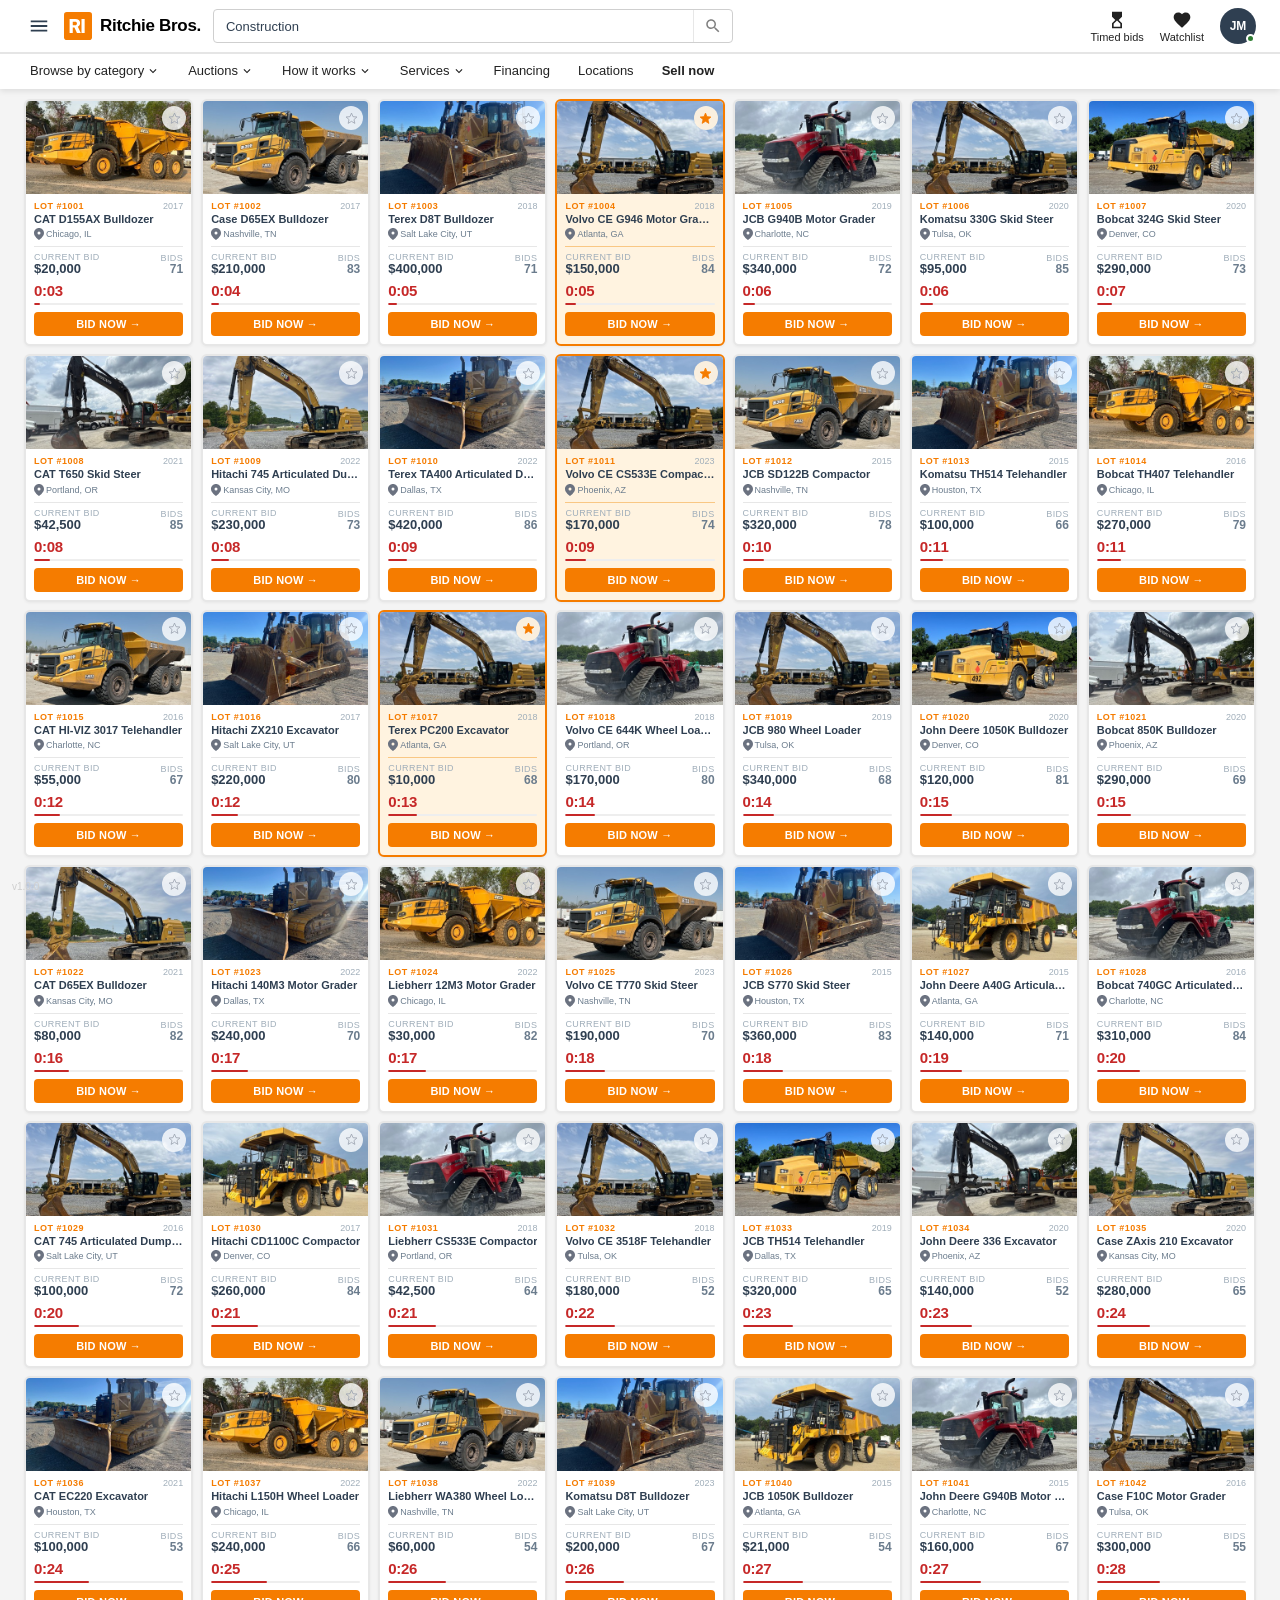
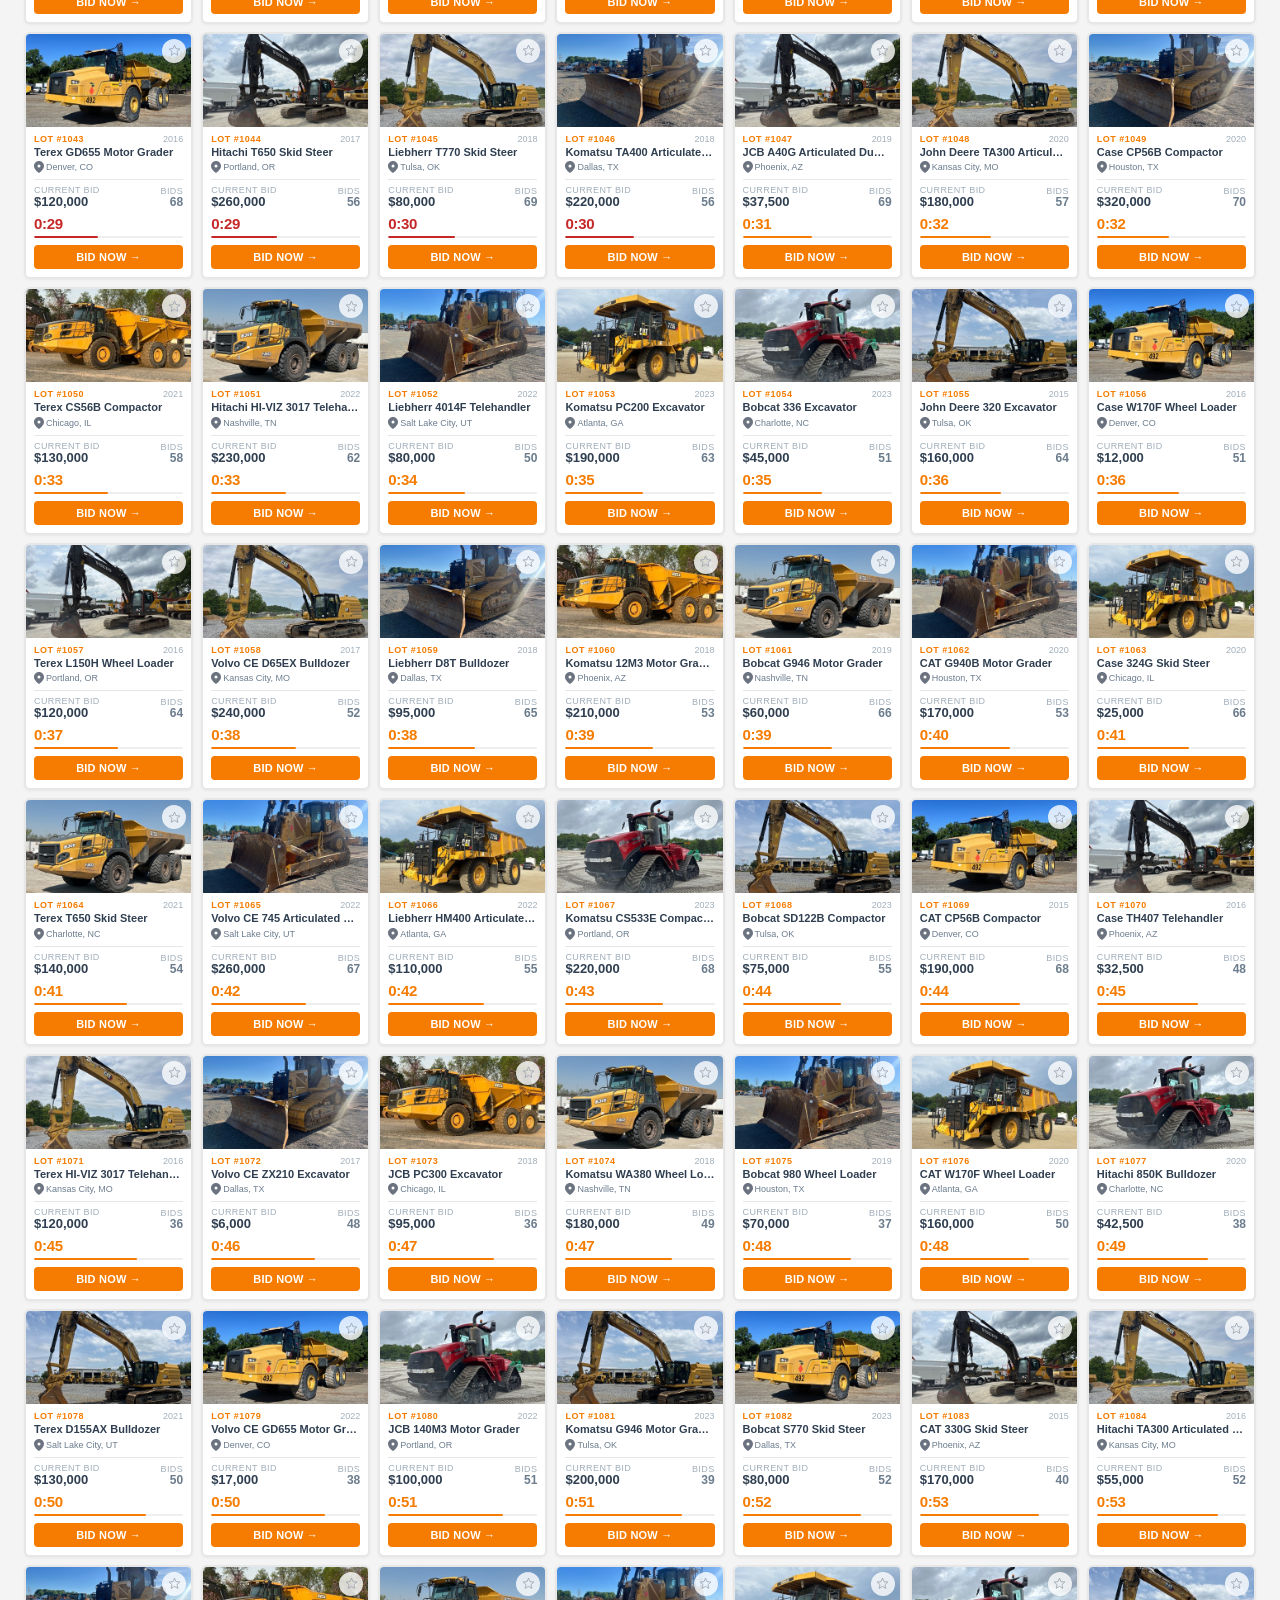
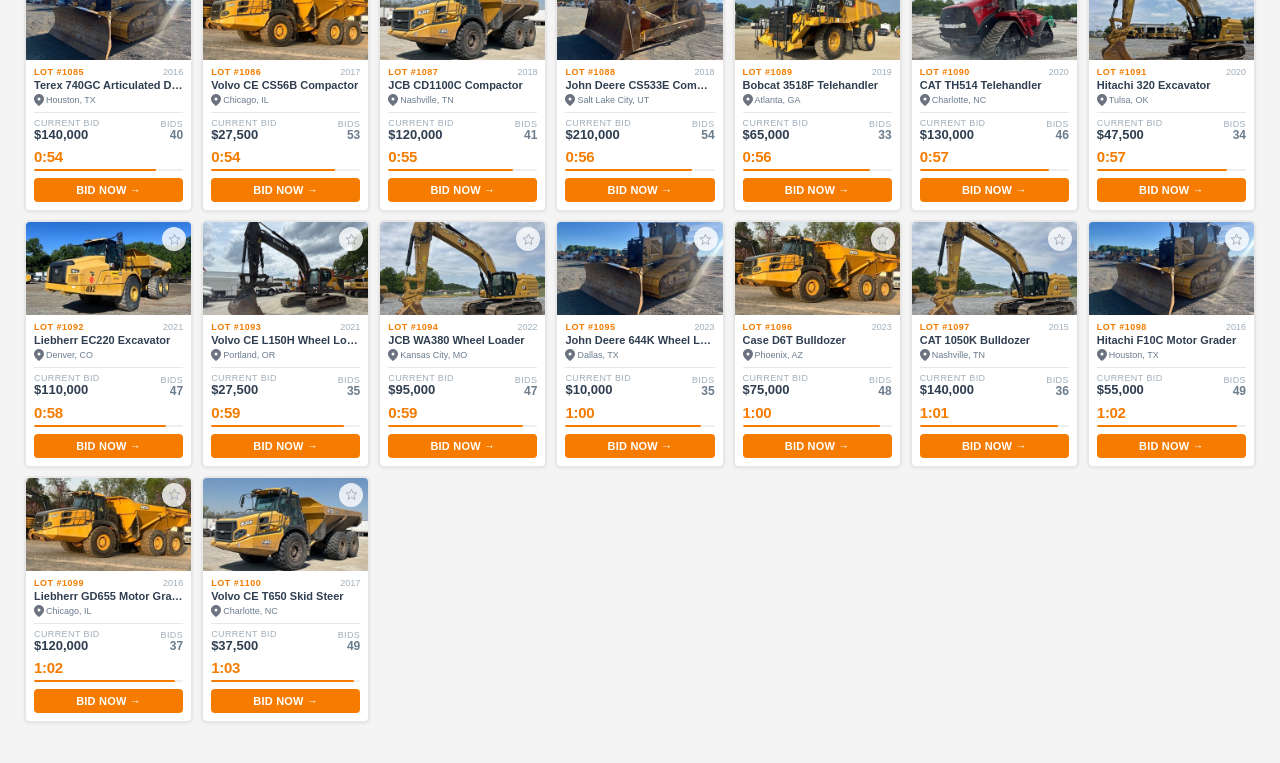
==== index.html @ 3aa40c51 "fix: only toast auto-extend for watched/bid-on items, silence background extensions Co-Authored-By: " ====
<!DOCTYPE html>
<html lang="en">
<head>
<meta charset="UTF-8">
<meta name="viewport" content="width=device-width, initial-scale=1.0">
<title>Heavy Equipment Auction — LIVE</title>
<meta name="build-version" content="1.0.0">
<style>
  *, *::before, *::after { box-sizing: border-box; margin: 0; padding: 0; }

  :root {
    --bg: #F4F4F4;
    --card: #FFFFFF;
    --card-border: #E7E7E7;
    --divider: #CFCFCF;
    --orange: #F57C00;
    --amber: #E08000;
    --red: #C62828;
    --indigo: #5E35B1;
    --green: #2E7D32;
    --navy: #2F3F51;
    --text: #2F3F51;
    --muted: #6B7C8D;
    --dim: #A0AEBA;
  }

  body {
    background: var(--bg);
    color: var(--text);
    font-family: -apple-system, BlinkMacSystemFont, 'Segoe UI', sans-serif;
    min-height: 100vh;
  }

  /* ── HEADER (RB-style) ── */
  .header {
    background: #FFFFFF;
    position: sticky;
    top: 0;
    z-index: 100;
    box-shadow: 0 2px 6px rgba(0,0,0,0.1);
  }

  /* toolbar row */
  .header-toolbar {
    display: flex;
    align-items: center;
    gap: 12px;
    padding: 8px 16px;
    border-bottom: 1px solid rgba(0,0,0,0.10);
  }
  .header-left {
    display: flex;
    align-items: center;
    gap: 10px;
    flex-shrink: 0;
  }
  .header-icon-btn {
    background: none;
    border: none;
    cursor: pointer;
    color: #2F3F51;
    padding: 4px;
    display: flex;
    align-items: center;
    border-radius: 4px;
  }
  .header-icon-btn:hover { background: #F4F4F4; }
  .header-logo {
    display: flex;
    align-items: center;
    gap: 8px;
    text-decoration: none;
  }
  .header-logo-text {
    font-size: 17px;
    font-weight: 900;
    color: #000;
    letter-spacing: -0.3px;
    white-space: nowrap;
  }

  /* search */
  .header-search {
    flex: 1;
    max-width: 520px;
  }
  .header-search-wrap {
    display: flex;
    align-items: center;
    border: 1px solid #CFCFCF;
    border-radius: 4px;
    overflow: hidden;
    background: #fff;
  }
  .header-search-wrap:focus-within { border-color: var(--orange); box-shadow: 0 0 0 2px rgba(245,124,0,0.15); }
  .header-search-input {
    flex: 1;
    border: none;
    outline: none;
    padding: 8px 12px;
    font-size: 13px;
    color: var(--navy);
    background: transparent;
  }
  .header-search-btn {
    background: none;
    border: none;
    border-left: 1px solid #E7E7E7;
    padding: 7px 10px;
    cursor: pointer;
    display: flex;
    align-items: center;
  }
  .header-search-btn:hover { background: #F4F4F4; }

  /* right nav */
  .header-right {
    display: flex;
    align-items: center;
    gap: 16px;
    flex-shrink: 0;
    margin-left: auto;
  }
  .header-nav-link {
    display: flex;
    flex-direction: column;
    align-items: center;
    gap: 1px;
    text-decoration: none;
    color: rgba(0,0,0,0.87);
    font-size: 11px;
    font-weight: 500;
    white-space: nowrap;
  }
  .header-nav-link:hover { color: var(--orange); }
  .header-nav-link svg { color: inherit; }
  .header-avatar {
    position: relative;
    width: 36px;
    height: 36px;
    border-radius: 50%;
    background: var(--navy);
    color: #fff;
    font-size: 12px;
    font-weight: 700;
    border: none;
    cursor: pointer;
    display: flex;
    align-items: center;
    justify-content: center;
  }
  .avatar-dot {
    position: absolute;
    bottom: 1px;
    right: 1px;
    width: 9px;
    height: 9px;
    background: var(--green);
    border-radius: 50%;
    border: 2px solid #fff;
  }

  /* bottom nav row */
  .header-nav {
    border-top: 1px solid rgba(0,0,0,0.10);
  }
  .header-nav-inner {
    display: flex;
    align-items: center;
    padding: 0 16px;
    gap: 0;
  }
  .header-nav-item {
    display: flex;
    align-items: center;
    gap: 2px;
    padding: 9px 14px;
    font-size: 13px;
    font-weight: 500;
    color: rgba(0,0,0,0.87);
    background: none;
    border: none;
    text-decoration: none;
    cursor: pointer;
    white-space: nowrap;
    border-bottom: 2px solid transparent;
  }
  .header-nav-item:hover { color: var(--orange); border-bottom-color: var(--orange); }
  .header-nav-sell {
    font-weight: 900;
    font-size: 13px;
  }

  /* ── LIVE BADGE (used in header if needed) ── */
  .live-badge {
    background: var(--red);
    color: #fff;
    font-size: 10px;
    font-weight: 700;
    letter-spacing: 1.5px;
    padding: 3px 7px;
    border-radius: 3px;
    animation: livePulse 2s ease-in-out infinite;
    flex-shrink: 0;
  }
  @keyframes livePulse {
    0%, 100% { opacity: 1; }
    50% { opacity: 0.55; }
  }


  /* ── GRID ── */
  .grid {
    display: grid;
    grid-template-columns: repeat(8, 1fr);
    gap: 8px;
  }
  @media (max-width: 1399px) { .grid { grid-template-columns: repeat(7, 1fr); } }
  @media (max-width: 1099px) { .grid { grid-template-columns: repeat(5, 1fr); } }
  @media (max-width: 799px)  { .grid { grid-template-columns: repeat(4, 1fr); } }
  @media (max-width: 599px)  { .grid { grid-template-columns: repeat(2, 1fr); } }
  @media (max-width: 399px)  { .grid { grid-template-columns: 1fr; } }

  /* ── TILE ── */
  .tile {
    background: var(--card);
    border: 2px solid var(--card-border);
    border-radius: 6px;
    overflow: hidden;
    display: flex;
    flex-direction: column;
    transition: border-color 0.3s, box-shadow 0.3s, opacity 0.6s, transform 0.6s;
    position: relative;
    box-shadow: 0 1px 3px rgba(0,0,0,0.05);
  }


  /* watchlisted tile — orange tint bg + stronger border */
  .tile.watchlisted {
    background: #FFF3E0;
    border-color: var(--orange);
    border-width: 2px;
  }

  /* extend flash — single keyframe animation, no class swapping needed */
  @keyframes extendFlash {
    0%   { filter: grayscale(1) brightness(0.15); }
    45%  { filter: grayscale(1) brightness(0.15); }
    100% { filter: grayscale(0) brightness(1); }
  }
  .tile.extending {
    animation: extendFlash 3.5s ease-out forwards;
  }

  /* sold fade */
  .tile.selling {
    opacity: 0;
    transform: scale(0.95);
    pointer-events: none;
  }

  /* ── TILE IMAGE ── */
  .tile-img {
    width: 100%;
    aspect-ratio: 16/9;
    object-fit: cover;
    background: #E8E8E8;
    display: block;
  }
  .tile-img-wrap {
    position: relative;
    flex-shrink: 0;
  }
  .tile-img-fallback {
    width: 100%;
    aspect-ratio: 16/9;
    display: flex;
    align-items: center;
    justify-content: center;
    font-size: 10px;
    font-weight: 600;
    color: var(--dim);
    background: #EEEEEE;
    letter-spacing: 0.5px;
    text-transform: uppercase;
  }

  /* bid status banner */
  .bid-status-banner {
    position: absolute;
    bottom: 0;
    left: 0;
    right: 0;
    padding: 3px 8px;
    font-size: 10px;
    font-weight: 800;
    letter-spacing: 1.2px;
    text-align: center;
    text-transform: uppercase;
    display: none;
  }
  .bid-status-banner.winning {
    display: block;
    background: rgba(27, 94, 32, 0.88);
    color: #fff;
  }
  .bid-status-banner.outbid {
    display: block;
    background: rgba(183, 28, 28, 0.88);
    color: #fff;
  }

  /* extended badge */
  .extended-badge {
    position: absolute;
    top: 7px;
    left: 7px;
    background: var(--indigo);
    color: #fff;
    font-size: 10px;
    font-weight: 700;
    letter-spacing: 0.6px;
    padding: 3px 7px;
    border-radius: 3px;
    display: none;
    align-items: center;
    gap: 4px;
    z-index: 2;
  }
  .extended-badge.visible { display: flex; }

  /* sold overlay */
  .sold-overlay {
    position: absolute;
    inset: 0;
    background: rgba(47,63,81,0.88);
    display: none;
    flex-direction: column;
    align-items: center;
    justify-content: center;
    z-index: 10;
    border-radius: 6px;
  }
  .sold-overlay.visible { display: flex; }
  .sold-text {
    font-size: 34px;
    font-weight: 900;
    color: #4CAF50;
    letter-spacing: 4px;
    line-height: 1;
  }
  .sold-price {
    font-size: 20px;
    font-weight: 700;
    color: #fff;
    margin-top: 5px;
  }

  /* ── TILE BODY ── */
  .tile-body {
    padding: 7px 8px 0;
    flex: 1;
  }
  .tile-meta {
    display: flex;
    justify-content: space-between;
    align-items: flex-start;
    margin-bottom: 1px;
  }
  .tile-lot {
    font-size: 9px;
    font-weight: 700;
    color: var(--orange);
    letter-spacing: 0.5px;
    text-transform: uppercase;
  }
  .tile-year {
    font-size: 9px;
    color: var(--dim);
  }
  .tile-name {
    font-size: 11px;
    font-weight: 700;
    color: var(--navy);
    line-height: 1.3;
    margin-bottom: 2px;
    white-space: nowrap;
    overflow: hidden;
    text-overflow: ellipsis;
  }
  .tile-location {
    font-size: 9px;
    color: var(--muted);
    display: flex;
    align-items: center;
    gap: 2px;
    margin-bottom: 6px;
  }
  .tile-bid-row {
    display: flex;
    justify-content: space-between;
    align-items: flex-end;
    border-top: 1px solid var(--card-border);
    padding-top: 5px;
    margin-bottom: 6px;
  }
  .tile.watchlisted .tile-bid-row { border-top-color: #F9C784; }
  .bid-current-label { font-size: 9px; color: var(--dim); text-transform: uppercase; letter-spacing: 0.4px; }
  .bid-current-value { font-size: 13px; font-weight: 700; color: var(--navy); line-height: 1.1; }
  .bid-count-label { font-size: 9px; color: var(--dim); text-transform: uppercase; letter-spacing: 0.4px; text-align: right; }
  .bid-count-value { font-size: 12px; font-weight: 600; color: var(--muted); text-align: right; line-height: 1.1; }

  /* ── TILE FOOTER ── */
  .tile-footer {
    padding: 0 8px 8px;
  }
  .timer-row {
    display: flex;
    align-items: center;
    justify-content: space-between;
    margin-bottom: 4px;
  }
  .timer-display {
    font-size: 15px;
    font-weight: 800;
    font-variant-numeric: tabular-nums;
    letter-spacing: -0.3px;
    color: var(--dim);
    transition: color 0.3s;
  }
  .state-warning  .timer-display { color: var(--amber); }
  .state-urgent   .timer-display { color: var(--orange); }
  .state-critical .timer-display { color: var(--red); }

  /* progress bar */
  .progress-wrap {
    height: 2px;
    background: #EEEEEE;
    border-radius: 2px;
    overflow: hidden;
    margin-bottom: 7px;
  }
  .progress-fill {
    height: 100%;
    background: var(--divider);
    border-radius: 2px;
    transition: width 1s linear, background 0.3s;
  }
  .state-warning  .progress-fill { background: var(--amber); }
  .state-urgent   .progress-fill { background: var(--orange); }
  .state-critical .progress-fill { background: var(--red); }

  /* bid button */
  .bid-btn {
    width: 100%;
    padding: 6px 8px;
    background: var(--orange);
    color: #fff;
    font-size: 11px;
    font-weight: 700;
    letter-spacing: 0.2px;
    border: none;
    border-radius: 4px;
    cursor: pointer;
    transition: background 0.15s, transform 0.1s;
    display: flex;
    align-items: center;
    justify-content: center;
    gap: 4px;
  }
  .bid-btn:hover  { background: #E65100; }
  .bid-btn:active { transform: scale(0.98); }
  .bid-btn.flash  { background: #388E3C; color: #fff; }
  @keyframes btnUrgentFlash {
    0%, 100% { opacity: 1; }
    50%       { opacity: 0; }
  }
  .bid-btn.urgent-flash {
    animation: btnUrgentFlash 1.4s ease-in-out infinite;
  }

  /* ── TOASTS ── */
  .toast-container {
    position: fixed;
    bottom: 20px;
    right: 20px;
    z-index: 999;
    display: flex;
    flex-direction: column;
    gap: 7px;
    align-items: flex-end;
    pointer-events: none;
  }
  .toast {
    background: #FFFFFF;
    border: 1px solid var(--card-border);
    border-left: 3px solid var(--orange);
    color: var(--navy);
    font-size: 12px;
    font-weight: 600;
    padding: 9px 13px;
    border-radius: 5px;
    box-shadow: 0 3px 12px rgba(0,0,0,0.12);
    animation: toastIn 0.25s ease-out, toastOut 0.3s ease-in 2.7s forwards;
    max-width: 270px;
  }
  .toast.toast-purple { border-left-color: var(--indigo); }
  .toast.toast-green  { border-left-color: var(--green); }
  @keyframes toastIn  { from { opacity: 0; transform: translateX(16px); } to { opacity: 1; transform: translateX(0); } }
  @keyframes toastOut { from { opacity: 1; transform: translateX(0); } to { opacity: 0; transform: translateX(16px); } }

  /* ── VERSION BADGE ── */
  #version-badge {
    position: fixed;
    bottom: 8px;
    left: 12px;
    font-size: 10px;
    color: #CFCFCF;
    z-index: 999;
    pointer-events: none;
  }

  /* ── EMPTY STATE ── */
  .empty-state {
    grid-column: 1 / -1;
    text-align: center;
    padding: 80px 20px;
    color: var(--muted);
    font-size: 16px;
    display: none;
  }
  .empty-state.visible { display: block; }

  /* ── WATCHLIST STAR ── */
  .watch-btn {
    position: absolute;
    top: 5px;
    right: 5px;
    background: rgba(255,255,255,0.80);
    border: none;
    border-radius: 50%;
    width: 24px;
    height: 24px;
    display: flex;
    align-items: center;
    justify-content: center;
    cursor: pointer;
    transition: background 0.15s, transform 0.1s;
    z-index: 3;
    padding: 0;
  }
  .watch-btn:hover  { background: rgba(255,255,255,0.95); transform: scale(1.1); }
  .watch-btn:active { transform: scale(0.95); }
  .watch-btn.active { background: rgba(255,243,224,0.95); }

  /* ── PAGE MAX-WIDTH ── */
  .header-toolbar { max-width: 1680px; margin: 0 auto; padding-left: 24px; padding-right: 24px; }
  .header-nav-inner { max-width: 1680px; margin: 0 auto; padding-left: 16px; padding-right: 16px; }
  .auction-bar { padding-left: 24px; padding-right: 24px; }
  .legend-bar  { padding-left: 24px; padding-right: 24px; }
  .grid-container { padding: 10px 24px 40px; max-width: 1680px; margin: 0 auto; }
</style>
</head>
<body>

<!-- HEADER -->
<header class="header">
  <!-- Top toolbar -->
  <div class="header-toolbar">
    <!-- Left: hamburger + logo -->
    <div class="header-left">
      <button class="header-icon-btn" aria-label="Menu">
        <svg width="22" height="22" viewBox="0 0 24 24" fill="currentColor"><path d="M3 18h18v-2H3v2zm0-5h18v-2H3v2zm0-7v2h18V6H3z"/></svg>
      </button>
      <a href="#" class="header-logo">
        <svg width="28" height="28" viewBox="0 0 40 40" fill="none">
          <rect width="40" height="40" rx="4" fill="#F57C00"/>
          <path d="M8 30V10h8c4.4 0 7 2.2 7 5.8 0 2.4-1.2 4.2-3.2 5.2L24 30h-5.5l-3.6-7.8H12.5V30H8zm4.5-11.2h3.2c1.8 0 2.8-.9 2.8-2.5s-1-2.4-2.8-2.4h-3.2v4.9z" fill="white"/>
          <path d="M25 30V10h4.5v20H25z" fill="white"/>
        </svg>
        <span class="header-logo-text">Ritchie Bros.</span>
      </a>
    </div>

    <!-- Center: search -->
    <div class="header-search">
      <div class="header-search-wrap">
        <input class="header-search-input" type="text" placeholder="Search over 100,000 items" value="Construction">
        <button class="header-search-btn" aria-label="Search">
          <svg width="18" height="18" viewBox="0 0 24 24" fill="#808080"><path d="M15.5 14h-.79l-.28-.27C15.41 12.59 16 11.11 16 9.5 16 5.91 13.09 3 9.5 3S3 5.91 3 9.5 5.91 16 9.5 16c1.61 0 3.09-.59 4.23-1.57l.27.28v.79l5 4.99L20.49 19l-4.99-5zm-6 0C7.01 14 5 11.99 5 9.5S7.01 5 9.5 5 14 7.01 14 9.5 11.99 14 9.5 14z"/></svg>
        </button>
      </div>
    </div>

    <!-- Right: nav icons -->
    <div class="header-right">
      <a href="#" class="header-nav-link">
        <svg width="20" height="20" viewBox="0 0 24 24" fill="currentColor"><path d="m6 2 .01 6L10 12l-3.99 4.01L6 22h12v-6l-4-4 4-3.99V2H6zm10 14.5V20H8v-3.5l4-4 4 4z"/></svg>
        <span>Timed bids</span>
      </a>
      <a href="#" class="header-nav-link">
        <svg width="20" height="20" viewBox="0 0 24 24" fill="currentColor"><path d="m12 21.35-1.45-1.32C5.4 15.36 2 12.28 2 8.5 2 5.42 4.42 3 7.5 3c1.74 0 3.41.81 4.5 2.09C13.09 3.81 14.76 3 16.5 3 19.58 3 22 5.42 22 8.5c0 3.78-3.4 6.86-8.55 11.54L12 21.35z"/></svg>
        <span>Watchlist</span>
      </a>
      <button class="header-avatar" aria-label="Account">
        <span>JM</span>
        <span class="avatar-dot"></span>
      </button>
    </div>
  </div>

  <!-- Bottom nav -->
  <div class="header-nav">
    <div class="header-nav-inner">
      <button class="header-nav-item">Browse by category <svg width="14" height="14" viewBox="0 0 24 24" fill="currentColor"><path d="M16.59 8.59 12 13.17 7.41 8.59 6 10l6 6 6-6z"/></svg></button>
      <button class="header-nav-item">Auctions <svg width="14" height="14" viewBox="0 0 24 24" fill="currentColor"><path d="M16.59 8.59 12 13.17 7.41 8.59 6 10l6 6 6-6z"/></svg></button>
      <button class="header-nav-item">How it works <svg width="14" height="14" viewBox="0 0 24 24" fill="currentColor"><path d="M16.59 8.59 12 13.17 7.41 8.59 6 10l6 6 6-6z"/></svg></button>
      <button class="header-nav-item">Services <svg width="14" height="14" viewBox="0 0 24 24" fill="currentColor"><path d="M16.59 8.59 12 13.17 7.41 8.59 6 10l6 6 6-6z"/></svg></button>
      <a href="#" class="header-nav-item">Financing</a>
      <a href="#" class="header-nav-item">Locations</a>
      <a href="#" class="header-nav-item header-nav-sell">Sell now</a>
    </div>
  </div>
</header>


<!-- GRID -->
<div class="grid-container">
  <div class="grid" id="auction-grid">
    <div class="empty-state" id="empty-state">
      All lots have sold. Auction complete.
    </div>
  </div>
</div>

<!-- TOASTS -->
<div class="toast-container" id="toast-container"></div>

<!-- VERSION -->
<div id="version-badge"></div>

<script>
// ── FEATURE FLAGS ────────────────────────────────────────────────────────────
// v2: re-sort the grid after an auto-extension (true = reshuffle, false = stay put)
const V2_RESHUFFLE = true;

// ── DATA GENERATION ──────────────────────────────────────────────────────────

const THUMBNAILS = [
  'thumbnails/1.jpg','thumbnails/2.jpg','thumbnails/4.jpg','thumbnails/5.jpg',
  'thumbnails/6.jpg','thumbnails/7.jpg','thumbnails/8.jpg','thumbnails/9.jpg',
  'thumbnails/10.jpg','thumbnails/11.jpg',
];

const MAKES = ['CAT', 'John Deere', 'Komatsu', 'Volvo CE', 'Hitachi', 'Case', 'Bobcat', 'JCB', 'Liebherr', 'Terex'];

const EQUIPMENT_TYPES = [
  { type: 'Excavator',             models: ['320', '336', '349', 'PC200', 'PC300', 'ZX210', 'EC220', 'ZAxis 210'],      baseBid: 85000,  spread: 180000, color: '#E8EEF4' },
  { type: 'Wheel Loader',          models: ['980', '644K', 'WA380', 'L150H', 'ZW220', 'W170F'],                         baseBid: 65000,  spread: 220000, color: '#E8F2EC' },
  { type: 'Bulldozer',             models: ['D6T', 'D8T', 'D65EX', 'D155AX', '850K', '1050K'],                          baseBid: 110000, spread: 320000, color: '#F5EDE8' },
  { type: 'Motor Grader',          models: ['12M3', '140M3', 'GD655', 'F10C', 'G940B', 'G946'],                         baseBid: 75000,  spread: 250000, color: '#F4F2E8' },
  { type: 'Skid Steer',            models: ['S650', 'T650', '324G', '330G', 'S770', 'T770'],                             baseBid: 22000,  spread: 48000,  color: '#EAF0F5' },
  { type: 'Articulated Dump Truck',models: ['745', '740GC', 'TA300', 'A40G', 'TA400', 'HM400'],                         baseBid: 160000, spread: 350000, color: '#F0EBF8' },
  { type: 'Compactor',             models: ['CS56B', 'CP56B', 'SD122B', 'CS533E', 'CD1100C'],                            baseBid: 32000,  spread: 110000, color: '#E8F5F2' },
  { type: 'Telehandler',           models: ['TH407', 'TH514', '3518F', '4014F', 'HI-VIZ 3017'],                         baseBid: 38000,  spread: 140000, color: '#F5EFE8' },
];

const LOCATIONS = [
  'Houston, TX', 'Dallas, TX', 'Denver, CO', 'Atlanta, GA',
  'Chicago, IL', 'Phoenix, AZ', 'Portland, OR', 'Charlotte, NC',
  'Nashville, TN', 'Kansas City, MO', 'Tulsa, OK', 'Salt Lake City, UT',
];

function getBidIncrement(currentBid) {
  if (currentBid <   1000) return 100;
  if (currentBid <   5000) return 250;
  if (currentBid <  10000) return 500;
  if (currentBid <  25000) return 1000;
  if (currentBid <  50000) return 2500;
  if (currentBid < 100000) return 5000;
  return 10000;
}

function seededRandom(seed) {
  let s = seed;
  return function() {
    s = (s * 1664525 + 1013904223) & 0xffffffff;
    return (s >>> 0) / 0xffffffff;
  };
}

function fmt$(n) {
  return '$' + Math.round(n).toLocaleString();
}

function generateItems() {
  const items = [];
  const now = Date.now();

  for (let i = 0; i < 100; i++) {
    const rng = seededRandom(i * 137 + 42);
    const typeIdx = Math.floor(rng() * EQUIPMENT_TYPES.length);
    const eq = EQUIPMENT_TYPES[typeIdx];
    const make = MAKES[Math.floor(rng() * MAKES.length)];
    const model = eq.models[Math.floor(rng() * eq.models.length)];
    const year = 2015 + Math.floor(rng() * 9);
    const location = LOCATIONS[Math.floor(rng() * LOCATIONS.length)];
    const simCap = 10000 + Math.floor(rng() * 490000);
    // Items closing soonest (i=0) start near 90% of cap; latest (i=99) near 30%
    const fraction = i / 99;
    const baseProgress = 0.9 - fraction * 0.6;
    const jitter = (rng() - 0.5) * 0.12;
    const bidProgress = Math.max(0.05, Math.min(0.95, baseProgress + jitter));
    const rawBid = Math.round(simCap * bidProgress);
    const startIncrement = getBidIncrement(rawBid);
    const startBid = Math.max(startIncrement, Math.floor(rawBid / startIncrement) * startIncrement);
    const bidCount = Math.round(5 + bidProgress * 70 + rng() * 25);
    const lotNum = 1001 + i;
    const watchlisted = lotNum === 1004 || lotNum === 1011 || lotNum === 1017;
    const thumbnail = watchlisted ? 'thumbnails/5.jpg' : THUMBNAILS[Math.floor(rng() * THUMBNAILS.length)];

    // All items close within ~65s of page load (5s first, 0.6s stagger)
    // Extensions keep the auction alive well past that
    const closeTime = now + (5 + i * 0.6) * 1000;

    items.push({
      id: lotNum,
      lotNum,
      year,
      make,
      model,
      type: eq.type,
      bgColor: eq.color,
      thumbnail,
      location,
      currentBid: startBid,
      bidCount,
      closeTime,
      originalClose: closeTime,
      status: 'active',
      extendedUntil: 0,
      extendCount: 0,
      watchlisted,
      userBid: false,
      userWinning: false,
      simCap,
    });
  }

  // Sort by closeTime
  items.sort((a, b) => a.closeTime - b.closeTime);
  return items;
}

// ── STATE ────────────────────────────────────────────────────────────────────

let items = generateItems();
let soldCount = 0;
let totalSales = 0;

// ── RENDER ───────────────────────────────────────────────────────────────────

function timerState(secsLeft) {
  if (secsLeft <= 30)  return 'critical';
  if (secsLeft <= 120) return 'urgent';
  if (secsLeft <= 300) return 'warning';
  return 'normal';
}


function formatTime(secs) {
  if (secs <= 0) return '0:00';
  const m = Math.floor(secs / 60);
  const s = secs % 60;
  return `${m}:${s.toString().padStart(2, '0')}`;
}

function progressPct(item) {
  const remaining = item.closeTime - Date.now();
  const fullSpan = 65 * 1000;
  return Math.max(0, Math.min(100, (remaining / fullSpan) * 100));
}

function buildTile(item) {
  const secsLeft = Math.max(0, Math.ceil((item.closeTime - Date.now()) / 1000));
  const state = timerState(secsLeft);
  const pct = progressPct(item);
  const extVisible = Date.now() < item.extendedUntil;

  const el = document.createElement('div');
  el.className = `tile state-${state}${item.watchlisted ? ' watchlisted' : ''}`;
  el.id = `tile-${item.id}`;
  el.dataset.id = item.id;

  el.innerHTML = `
    <div class="tile-img-wrap">
      <img class="tile-img" src="${item.thumbnail}"
           style="background:${item.bgColor}"
           onerror="this.style.display='none';this.nextElementSibling.style.display='flex'">
      <div class="tile-img-fallback" style="background:${item.bgColor};display:none">
        ${item.type}
      </div>
      <button class="watch-btn${item.watchlisted ? ' active' : ''}" id="watch-${item.id}"
              onclick="toggleWatchlist(${item.id})" title="${item.watchlisted ? 'Remove from watchlist' : 'Add to watchlist'}">
        <svg width="13" height="13" viewBox="0 0 24 24">
          <path d="M12 17.27L18.18 21l-1.64-7.03L22 9.24l-7.19-.61L12 2 9.19 8.63 2 9.24l5.46 4.73L5.82 21z"
                fill="${item.watchlisted ? '#F57C00' : 'none'}"
                stroke="${item.watchlisted ? '#F57C00' : '#9CA3AF'}"
                stroke-width="1.5"/>
        </svg>
      </button>
      <div class="extended-badge${extVisible ? ' visible' : ''}" id="badge-${item.id}">
        ⚡ AUTO EXTENDED
      </div>
      <div class="bid-status-banner${item.userBid ? (item.userWinning ? ' winning' : ' outbid') : ''}" id="status-${item.id}">
        ${item.userBid ? (item.userWinning ? 'Winning' : 'Outbid') : ''}
      </div>
      <div class="sold-overlay" id="overlay-${item.id}">
        <div class="sold-text">SOLD</div>
        <div class="sold-price">${fmt$(item.currentBid)}</div>
      </div>
    </div>
    <div class="tile-body">
      <div class="tile-meta">
        <span class="tile-lot">LOT #${item.lotNum}</span>
        <span class="tile-year">${item.year}</span>
      </div>
      <div class="tile-name">${item.make} ${item.model} ${item.type}</div>
      <div class="tile-location">
        <svg width="10" height="12" viewBox="0 0 10 12" fill="none" style="flex-shrink:0">
          <path d="M5 0C2.24 0 0 2.24 0 5c0 3.75 5 7 5 7s5-3.25 5-7c0-2.76-2.24-5-5-5zm0 6.5A1.5 1.5 0 1 1 5 3.5a1.5 1.5 0 0 1 0 3z" fill="#6b7280"/>
        </svg>
        ${item.location}
      </div>
      <div class="tile-bid-row">
        <div>
          <div class="bid-current-label">Current Bid</div>
          <div class="bid-current-value" id="bid-${item.id}">${fmt$(item.currentBid)}</div>
        </div>
        <div>
          <div class="bid-count-label">Bids</div>
          <div class="bid-count-value" id="count-${item.id}">${item.bidCount}</div>
        </div>
      </div>
    </div>
    <div class="tile-footer">
      <div class="timer-row">
        <div class="timer-display" id="timer-${item.id}">${formatTime(secsLeft)}</div>
      </div>
      <div class="progress-wrap">
        <div class="progress-fill" id="prog-${item.id}" style="width:${pct}%"></div>
      </div>
      <button class="bid-btn" id="btn-${item.id}" onclick="placeBid(${item.id})">
        BID NOW &rarr;
      </button>
    </div>
  `;

  return el;
}

function renderGrid() {
  const grid = document.getElementById('auction-grid');
  const emptyState = document.getElementById('empty-state');
  const active = items.filter(i => i.status === 'active')
    .sort((a, b) => V2_RESHUFFLE
      ? a.closeTime - b.closeTime
      : a.originalClose - b.originalClose);

  // Remove tiles for items no longer in active list (already sold & faded)
  const existingIds = new Set(Array.from(grid.querySelectorAll('.tile')).map(el => Number(el.dataset.id)));
  const activeIds = new Set(active.map(i => i.id));

  // Add missing tiles
  for (const item of active) {
    if (!existingIds.has(item.id)) {
      const el = buildTile(item);
      grid.appendChild(el);
    }
  }

  // Reorder tiles to match sorted order
  for (let i = 0; i < active.length; i++) {
    const item = active[i];
    const el = document.getElementById(`tile-${item.id}`);
    if (el) {
      el.style.order = i;
    }
  }

  emptyState.classList.toggle('visible', active.length === 0);
}

function updateBidStatus(item) {
  const el = document.getElementById(`status-${item.id}`);
  if (!el) return;
  el.className = 'bid-status-banner' + (item.userBid ? (item.userWinning ? ' winning' : ' outbid') : '');
  el.textContent  = item.userBid ? (item.userWinning ? 'Winning' : 'Outbid') : '';
}

function updateTile(item, secsLeft) {
  if (secsLeft === undefined) secsLeft = Math.max(0, Math.ceil((item.closeTime - Date.now()) / 1000));
  const state = timerState(secsLeft);
  const pct = progressPct(item);

  const tile = document.getElementById(`tile-${item.id}`);
  if (!tile) return;

  // Update state class (preserve extending so its animation isn't killed mid-frame)
  const wasExtending = tile.classList.contains('extending');
  tile.className = `tile state-${state}${item.watchlisted ? ' watchlisted' : ''}${wasExtending ? ' extending' : ''}`;

  // Update timer
  const timerEl = document.getElementById(`timer-${item.id}`);
  if (timerEl) timerEl.textContent = formatTime(secsLeft);

  // Update progress
  const prog = document.getElementById(`prog-${item.id}`);
  if (prog) prog.style.width = pct + '%';

  // Extended badge
  const badge = document.getElementById(`badge-${item.id}`);
  if (badge) badge.classList.toggle('visible', Date.now() < item.extendedUntil);

  // Bid info
  const bidEl = document.getElementById(`bid-${item.id}`);
  if (bidEl) bidEl.textContent = fmt$(item.currentBid);
  const countEl = document.getElementById(`count-${item.id}`);
  if (countEl) countEl.textContent = item.bidCount;
  updateBidStatus(item);

  // Flash BID NOW button if watchlisted and closing in < 15 seconds
  const btnEl = document.getElementById(`btn-${item.id}`);
  if (btnEl && !btnEl.classList.contains('flash')) {
    btnEl.classList.toggle('urgent-flash', item.watchlisted && secsLeft < 30);
  }
}


// ── ACTIONS ──────────────────────────────────────────────────────────────────

function extendItem(item, addSeconds) {
  item.closeTime += addSeconds * 1000;
  item.extendedUntil = Date.now() + 5000;
  item.extendCount++;

  // Flash full black only for watched/bid-on items
  if (item.watchlisted || item.userBid) {
    const tile = document.getElementById(`tile-${item.id}`);
    if (tile) {
      tile.classList.remove('extending');
      void tile.offsetWidth;
      tile.classList.add('extending');
      setTimeout(() => tile.classList.remove('extending'), 3500);
    }
  }
}

function sellItem(item) {
  if (item.status === 'sold') return;
  item.status = 'sold';
  soldCount++;
  totalSales += item.currentBid;

  const overlay = document.getElementById(`overlay-${item.id}`);
  if (overlay) {
    overlay.querySelector('.sold-price').textContent = fmt$(item.currentBid);
    overlay.classList.add('visible');
  }

  const tile = document.getElementById(`tile-${item.id}`);

  // Fade out after short delay
  setTimeout(() => {
    if (tile) tile.classList.add('selling');
    setTimeout(() => {
      if (tile) tile.remove();
          const active = items.filter(i => i.status === 'active');
      if (active.length === 0) {
        document.getElementById('empty-state').classList.add('visible');
      }
    }, 700);
  }, 1800);
}

function toggleWatchlist(itemId) {
  const item = items.find(i => i.id === itemId);
  if (!item || item.status !== 'active') return;
  item.watchlisted = !item.watchlisted;

  const tile = document.getElementById(`tile-${item.id}`);
  const btn  = document.getElementById(`watch-${item.id}`);
  if (tile) tile.classList.toggle('watchlisted', item.watchlisted);
  if (btn) {
    btn.classList.toggle('active', item.watchlisted);
    btn.title = item.watchlisted ? 'Remove from watchlist' : 'Add to watchlist';
    const path = btn.querySelector('path');
    if (path) {
      path.setAttribute('fill',   item.watchlisted ? '#F57C00' : 'none');
      path.setAttribute('stroke', item.watchlisted ? '#F57C00' : '#9CA3AF');
    }
  }
}

function placeBid(itemId) {
  const item = items.find(i => i.id === itemId);
  if (!item || item.status !== 'active') return;

  const secsLeft = Math.max(0, Math.ceil((item.closeTime - Date.now()) / 1000));
  const increment = getBidIncrement(item.currentBid);
  item.currentBid += increment;
  item.bidCount++;

  // Mark user as winning bidder
  item.userBid = true;
  item.userWinning = true;
  updateBidStatus(item);

  // Auto-watchlist on bid
  if (!item.watchlisted) {
    item.watchlisted = true;
    const wBtn = document.getElementById(`watch-${item.id}`);
    if (wBtn) {
      wBtn.classList.add('active');
      wBtn.title = 'Remove from watchlist';
      const path = wBtn.querySelector('path');
      if (path) { path.setAttribute('fill','#F57C00'); path.setAttribute('stroke','#F57C00'); }
    }
  }

  let extended = false;
  if (secsLeft < 60) {
    extendItem(item, 60);
    extended = true;
  }

  // Flash button
  const btn = document.getElementById(`btn-${item.id}`);
  if (btn) {
    btn.classList.add('flash');
    btn.textContent = 'BID PLACED!';
    setTimeout(() => {
      btn.classList.remove('flash');
      btn.innerHTML = 'BID NOW &rarr;';
    }, 1500);
  }

  updateTile(item);

  if (extended) {
    if (V2_RESHUFFLE) renderGrid();
    showToast(`LOT #${item.lotNum} — Bid placed! Auto extended +1:00`, 'purple');
  } else {
    showToast(`LOT #${item.lotNum} — Bid placed! ${fmt$(item.currentBid)}`, 'orange');
  }
}

// ── SIMULATION ───────────────────────────────────────────────────────────────

function simBidOnItem(item) {
  if (item.currentBid >= item.simCap) return;
  const secsLeft = (item.closeTime - Date.now()) / 1000;
  const increment = getBidIncrement(item.currentBid);
  item.currentBid += increment;
  item.bidCount++;

  if (item.userBid && item.userWinning) {
    item.userWinning = false;
    updateBidStatus(item);
    showToast(`LOT #${item.lotNum} — You've been outbid!`, 'orange');
  }

  let extended = false;
  if (secsLeft < 60 && Math.random() < 0.65) {
    extendItem(item, 60);
    extended = true;
  }

  updateTile(item);

  if (extended && V2_RESHUFFLE) renderGrid();
  if (extended && (item.watchlisted || item.userBid)) showToast(`LOT #${item.lotNum} — New bid! Auto extended`, 'purple');
}

function simulateActivity() {
  const now = Date.now();
  const active = items.filter(i => i.status === 'active');
  if (active.length === 0) return;

  // Hot: closing within 90s — very contested
  const hot    = active.filter(i => { const s = (i.closeTime - now) / 1000; return s > 0 && s < 90; });
  // Warm: closing within 5 min — moderate activity
  const warm   = active.filter(i => { const s = (i.closeTime - now) / 1000; return s >= 90 && s < 300; });
  // Cool: anything beyond 5 min — background bids
  const cool   = active.filter(i => (i.closeTime - now) / 1000 >= 300);

  // Always bid on every hot item this cycle
  for (const item of hot) simBidOnItem(item);

  // Pick 2–5 warm items
  const warmCount = 2 + Math.floor(Math.random() * 4);
  const warmShuffled = warm.slice().sort(() => Math.random() - 0.5);
  for (let i = 0; i < Math.min(warmCount, warmShuffled.length); i++) simBidOnItem(warmShuffled[i]);

  // Pick 1–3 cool items (background noise)
  const coolCount = 1 + Math.floor(Math.random() * 3);
  const coolShuffled = cool.slice().sort(() => Math.random() - 0.5);
  for (let i = 0; i < Math.min(coolCount, coolShuffled.length); i++) simBidOnItem(coolShuffled[i]);
}

// ── TICK ─────────────────────────────────────────────────────────────────────

function tick() {
  const now = Date.now();
  let needsReorder = false;

  for (const item of items) {
    if (item.status !== 'active') continue;

    const msLeft = item.closeTime - now;

    // One full second past 0:00 → sell
    if (msLeft <= -1000) {
      sellItem(item);
      needsReorder = true;
      continue;
    }

    // Clamp display to 0 so it shows 0:00 for that final second
    const secsLeft = Math.max(0, Math.ceil(msLeft / 1000));
    updateTile(item, secsLeft);
  }

  if (needsReorder) renderGrid();
}

// ── TOASTS ───────────────────────────────────────────────────────────────────

function showToast(msg, type = 'orange') {
  const container = document.getElementById('toast-container');
  const toast = document.createElement('div');
  toast.className = `toast toast-${type}`;
  toast.textContent = msg;
  container.appendChild(toast);
  setTimeout(() => toast.remove(), 3100);
}

// ── INIT ─────────────────────────────────────────────────────────────────────

renderGrid();
setInterval(tick, 1000);

(function scheduleActivity() {
  setTimeout(() => { simulateActivity(); scheduleActivity(); }, 1000 + Math.random() * 2000);
})();

// Version badge
const _v = document.querySelector('meta[name="build-version"]');
if (_v) document.getElementById('version-badge').textContent = 'v' + _v.content;

</script>
</body>
</html>
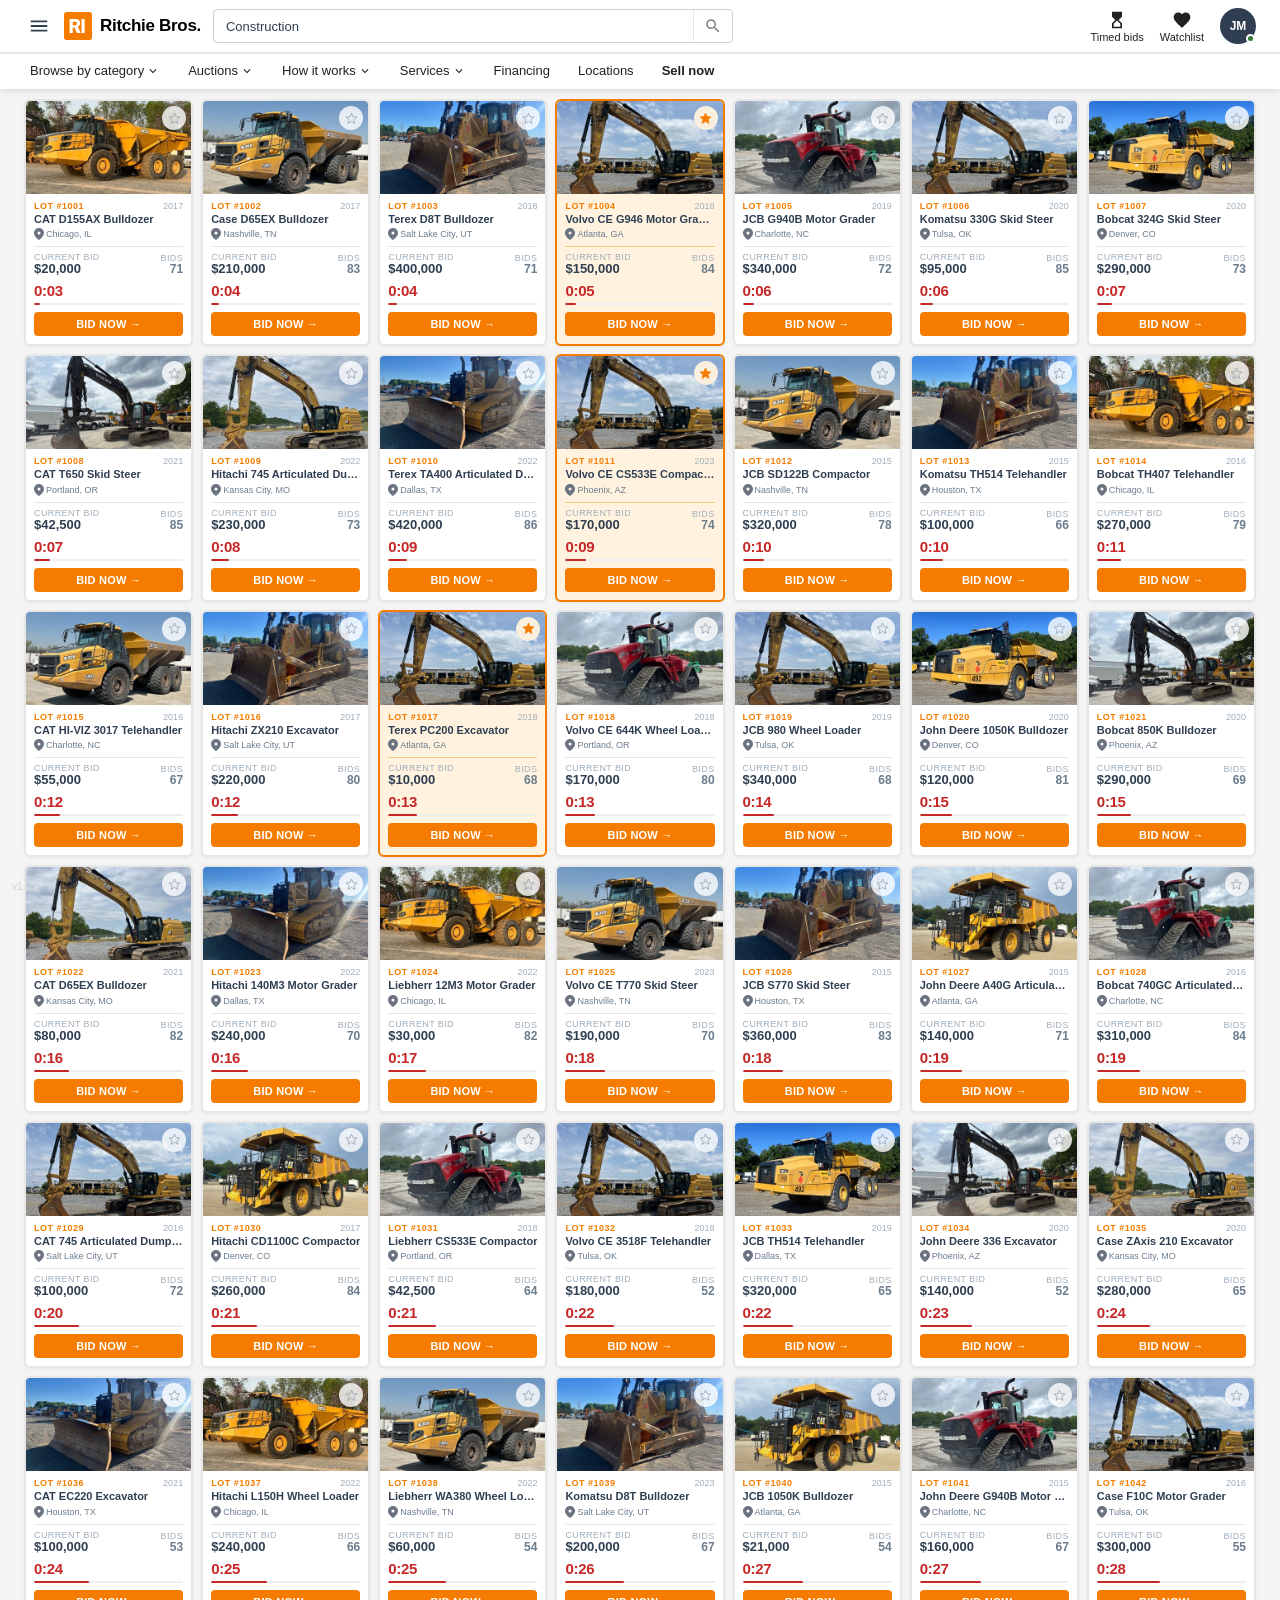
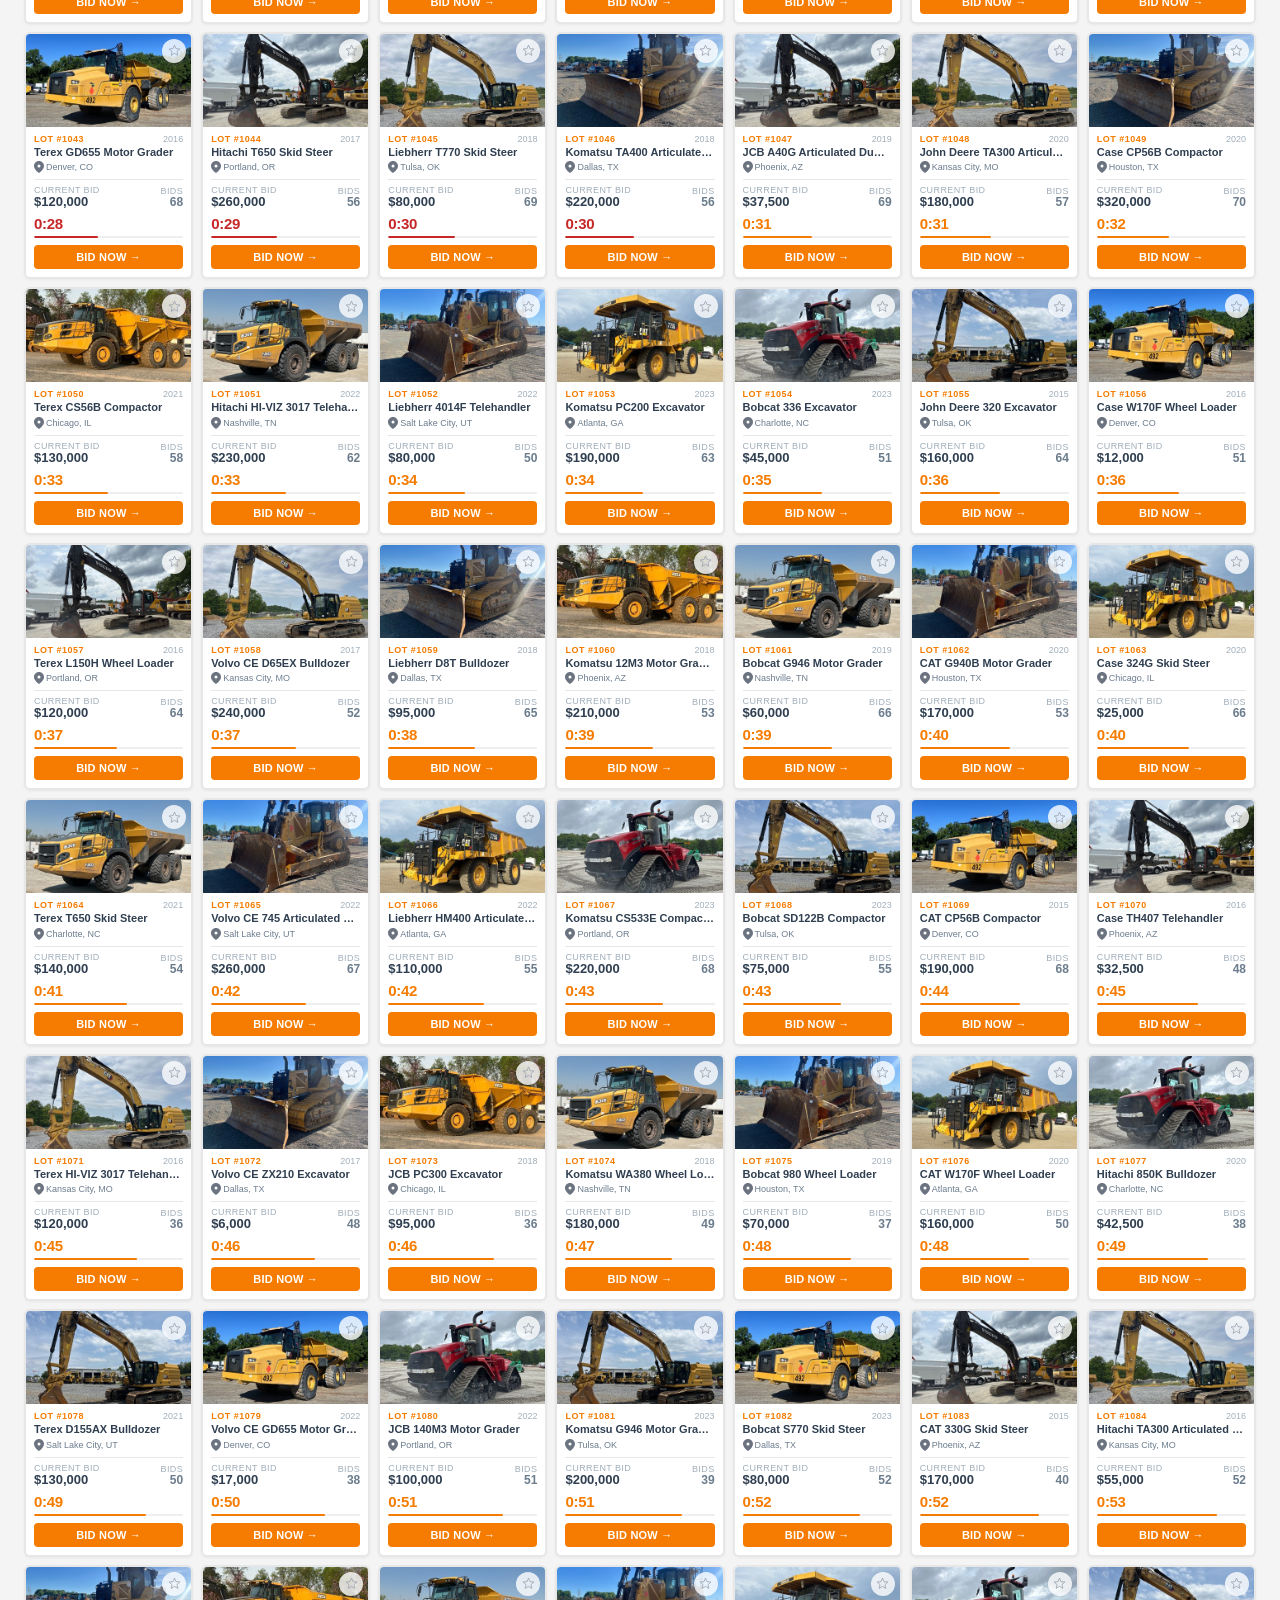
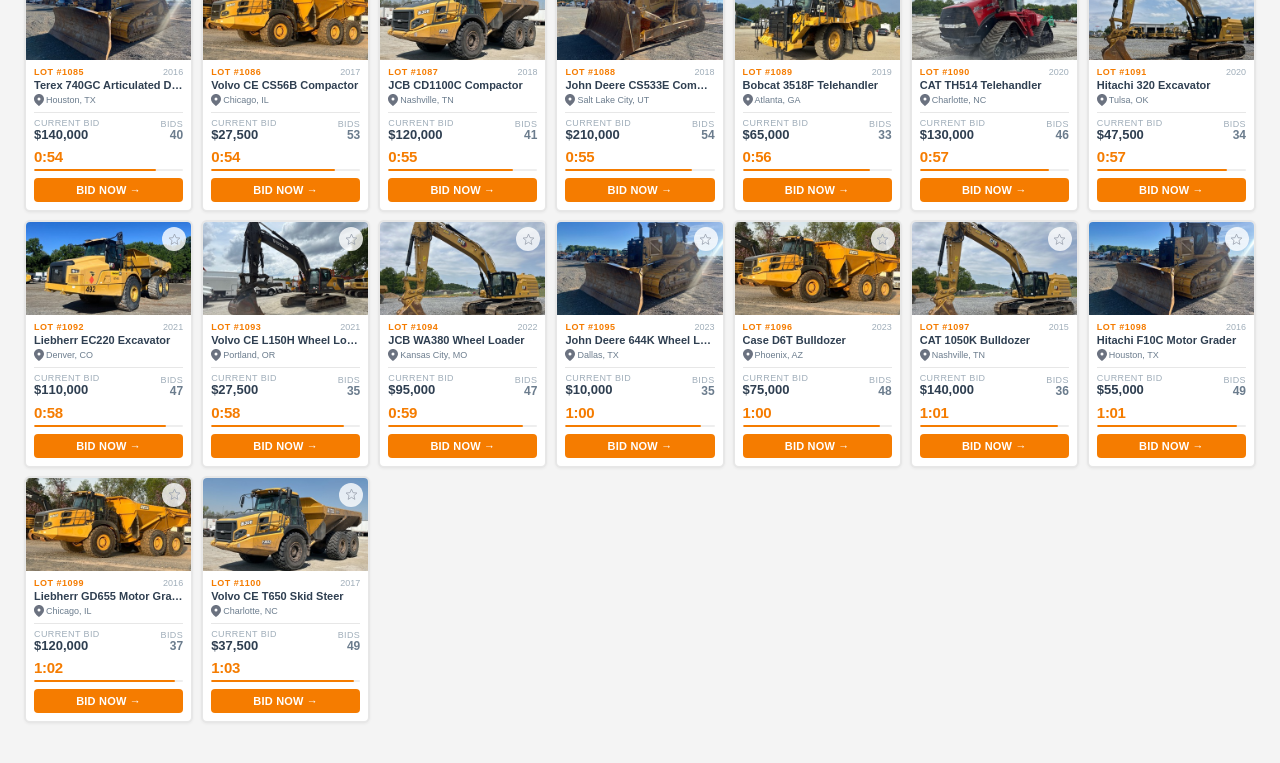
==== commit 458206bf: "fix: delay first simulation cycle by 6s to avoid load-time bid spam Co-Authored-By: Claude Sonnet 4." ====
--- a/index.html
+++ b/index.html
@@ -1150,9 +1150,10 @@
 renderGrid();
 setInterval(tick, 1000);
 
-(function scheduleActivity() {
-  setTimeout(() => { simulateActivity(); scheduleActivity(); }, 1000 + Math.random() * 2000);
-})();
+setTimeout(function scheduleActivity() {
+  simulateActivity();
+  setTimeout(scheduleActivity, 1000 + Math.random() * 2000);
+}, 6000);
 
 // Version badge
 const _v = document.querySelector('meta[name="build-version"]');
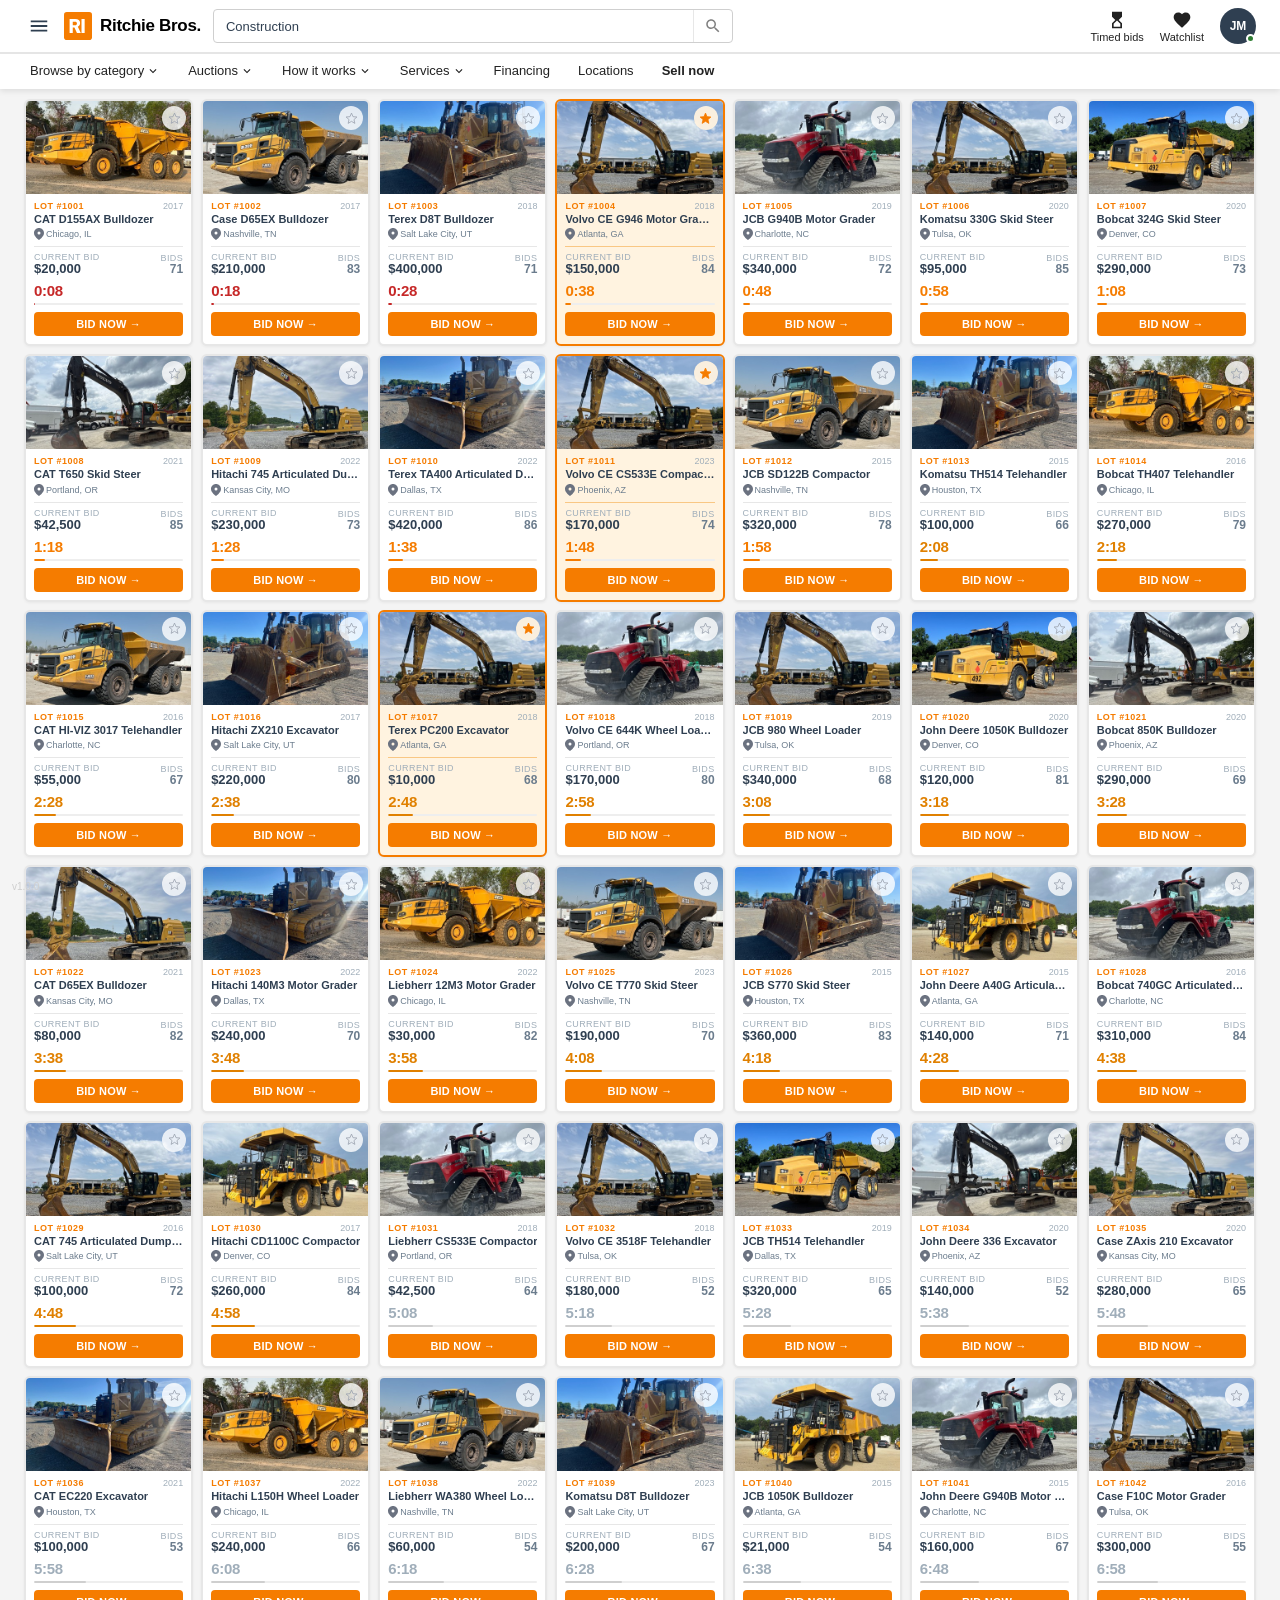
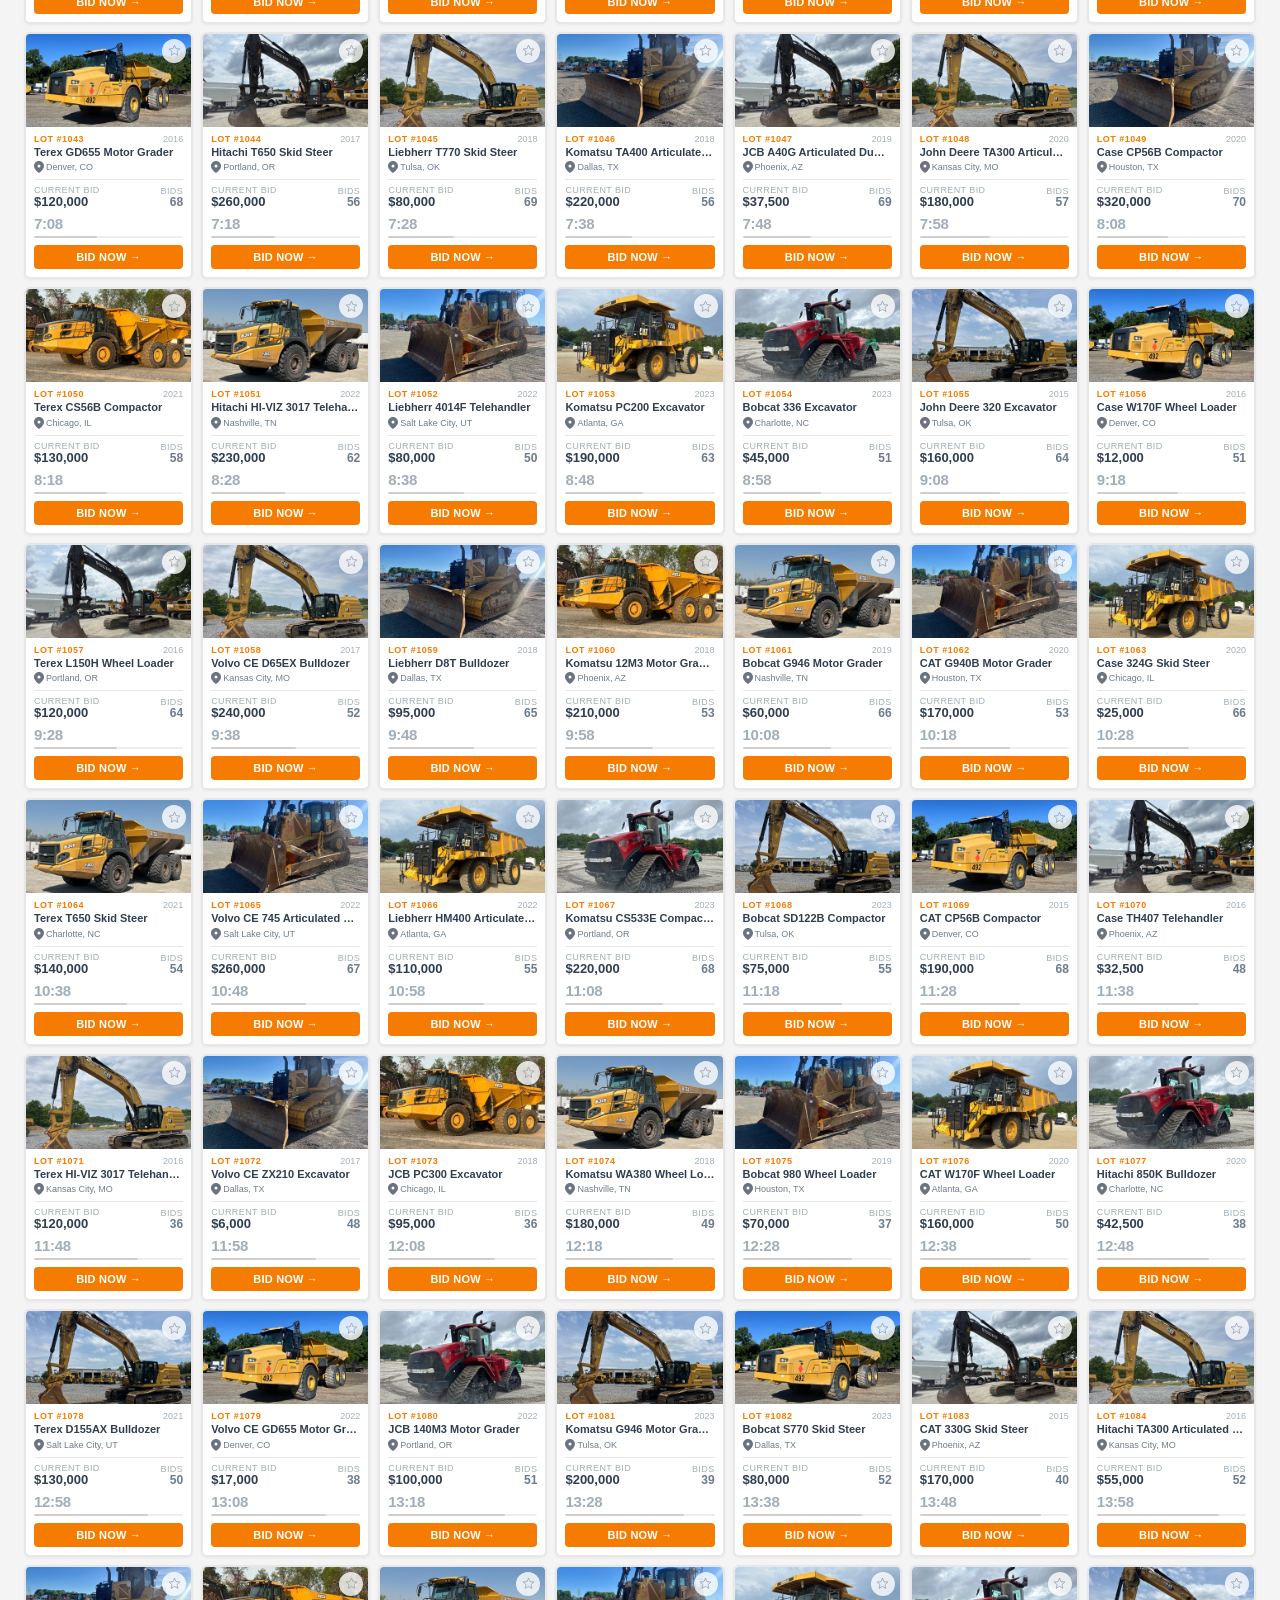
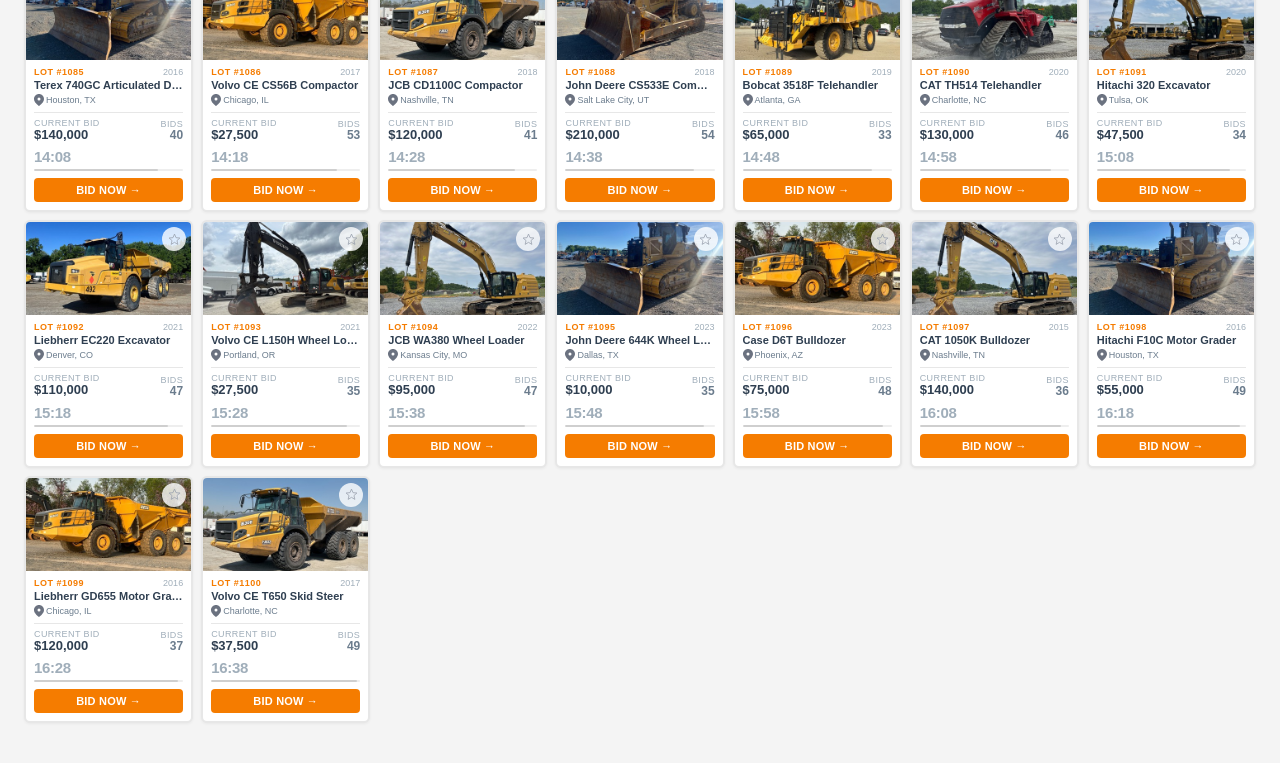
==== commit 17f3e0e4: "fix: restore 10s lot spacing and reduce sim bid volume to 1-3 per cycle Co-Authored-By: Claude Sonne" ====
--- a/index.html
+++ b/index.html
@@ -719,9 +719,8 @@
     const watchlisted = lotNum === 1004 || lotNum === 1011 || lotNum === 1017;
     const thumbnail = watchlisted ? 'thumbnails/5.jpg' : THUMBNAILS[Math.floor(rng() * THUMBNAILS.length)];
 
-    // All items close within ~65s of page load (5s first, 0.6s stagger)
-    // Extensions keep the auction alive well past that
-    const closeTime = now + (5 + i * 0.6) * 1000;
+    // Items close 10s apart; first at 10s, last at ~1000s
+    const closeTime = now + (10 + i * 10) * 1000;
 
     items.push({
       id: lotNum,
@@ -777,7 +776,7 @@
 
 function progressPct(item) {
   const remaining = item.closeTime - Date.now();
-  const fullSpan = 65 * 1000;
+  const fullSpan = 17 * 60 * 1000;
   return Math.max(0, Math.min(100, (remaining / fullSpan) * 100));
 }
 
@@ -1087,25 +1086,23 @@
   const active = items.filter(i => i.status === 'active');
   if (active.length === 0) return;
 
-  // Hot: closing within 90s — very contested
-  const hot    = active.filter(i => { const s = (i.closeTime - now) / 1000; return s > 0 && s < 90; });
-  // Warm: closing within 5 min — moderate activity
-  const warm   = active.filter(i => { const s = (i.closeTime - now) / 1000; return s >= 90 && s < 300; });
-  // Cool: anything beyond 5 min — background bids
-  const cool   = active.filter(i => (i.closeTime - now) / 1000 >= 300);
-
-  // Always bid on every hot item this cycle
-  for (const item of hot) simBidOnItem(item);
-
-  // Pick 2–5 warm items
-  const warmCount = 2 + Math.floor(Math.random() * 4);
-  const warmShuffled = warm.slice().sort(() => Math.random() - 0.5);
-  for (let i = 0; i < Math.min(warmCount, warmShuffled.length); i++) simBidOnItem(warmShuffled[i]);
-
-  // Pick 1–3 cool items (background noise)
-  const coolCount = 1 + Math.floor(Math.random() * 3);
-  const coolShuffled = cool.slice().sort(() => Math.random() - 0.5);
-  for (let i = 0; i < Math.min(coolCount, coolShuffled.length); i++) simBidOnItem(coolShuffled[i]);
+  // Weighted pool: hot items (< 90s) appear 4x, warm (< 5min) 2x, cool 1x
+  const pool = [];
+  for (const item of active) {
+    const secs = (item.closeTime - now) / 1000;
+    if (secs <= 0) continue;
+    const weight = secs < 90 ? 4 : secs < 300 ? 2 : 1;
+    for (let w = 0; w < weight; w++) pool.push(item);
+  }
+  if (pool.length === 0) return;
+
+  // Pick 1–3 unique items per cycle
+  const count = 1 + Math.floor(Math.random() * 3);
+  const picked = new Set();
+  for (let i = 0; i < count * 5 && picked.size < count; i++) {
+    picked.add(pool[Math.floor(Math.random() * pool.length)]);
+  }
+  for (const item of picked) simBidOnItem(item);
 }
 
 // ── TICK ─────────────────────────────────────────────────────────────────────
@@ -1152,7 +1149,7 @@
 
 setTimeout(function scheduleActivity() {
   simulateActivity();
-  setTimeout(scheduleActivity, 1000 + Math.random() * 2000);
+  setTimeout(scheduleActivity, 2000 + Math.random() * 3000);
 }, 6000);
 
 // Version badge
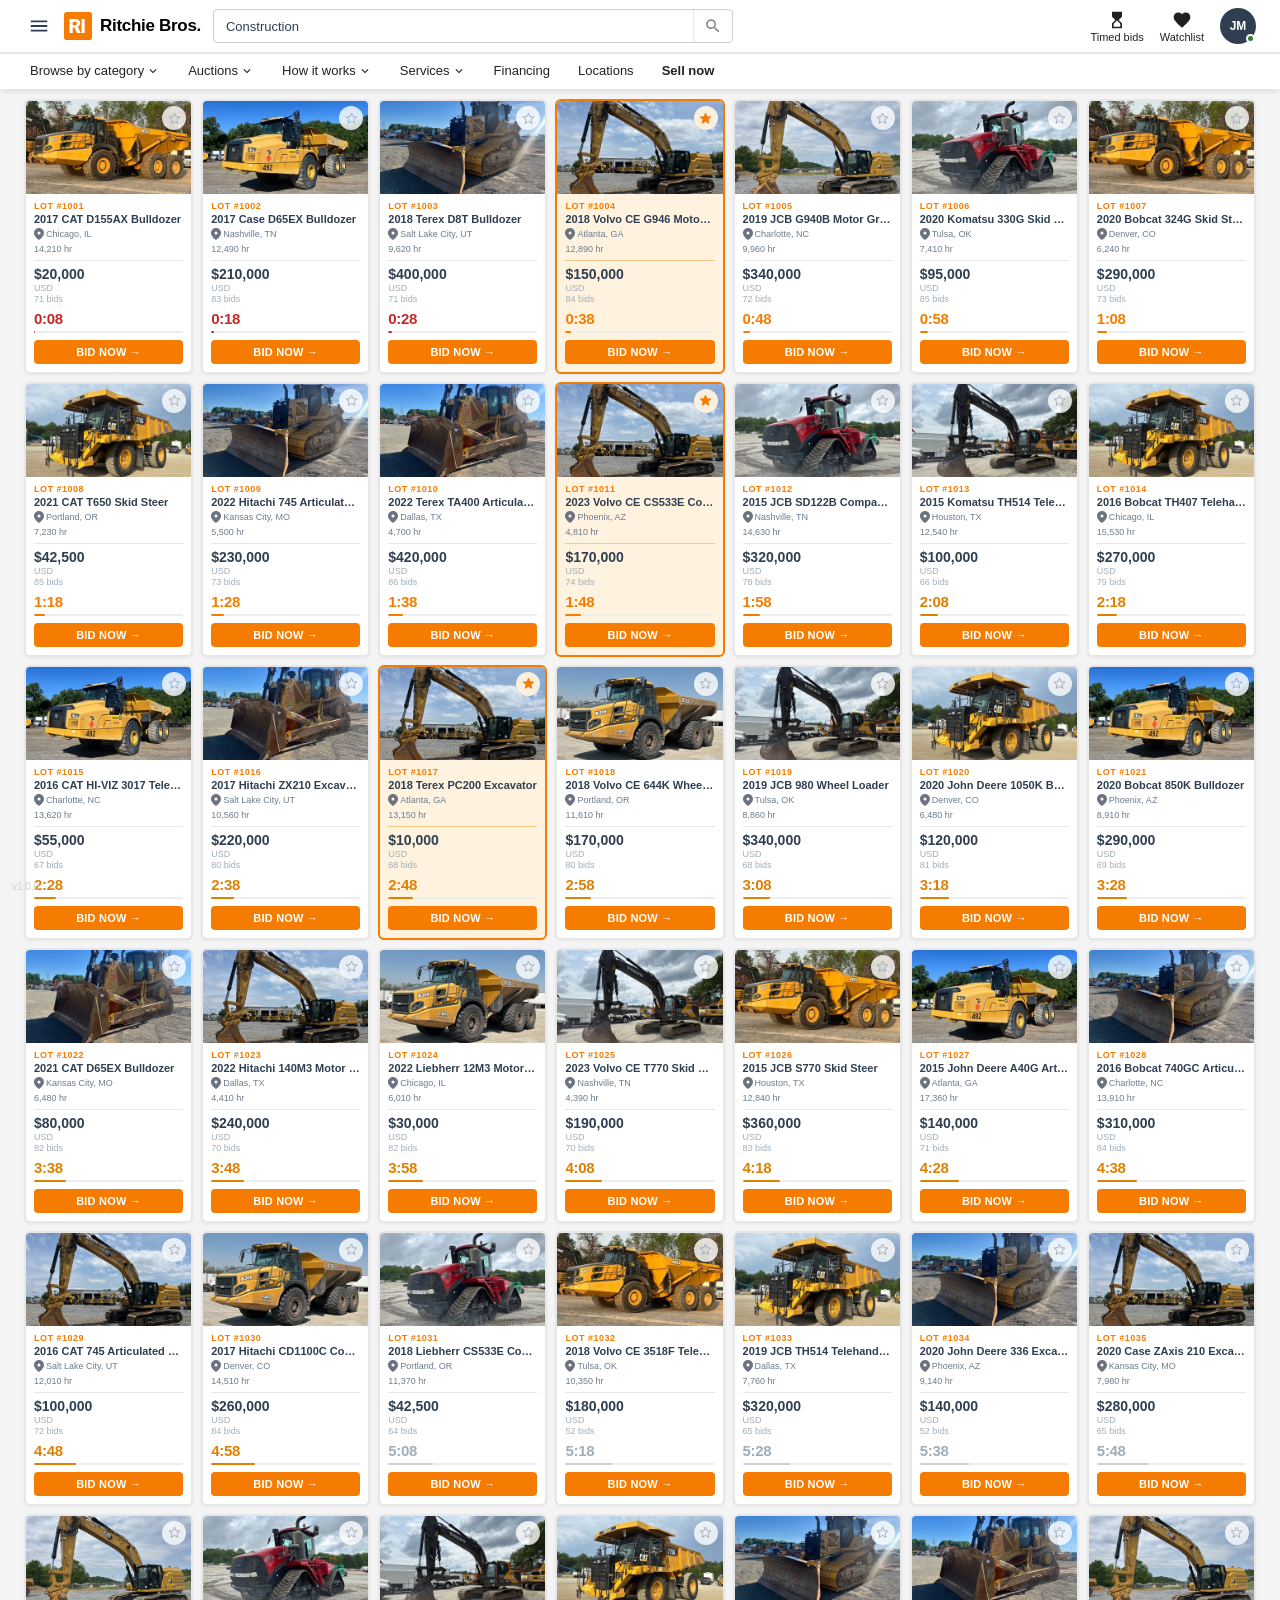
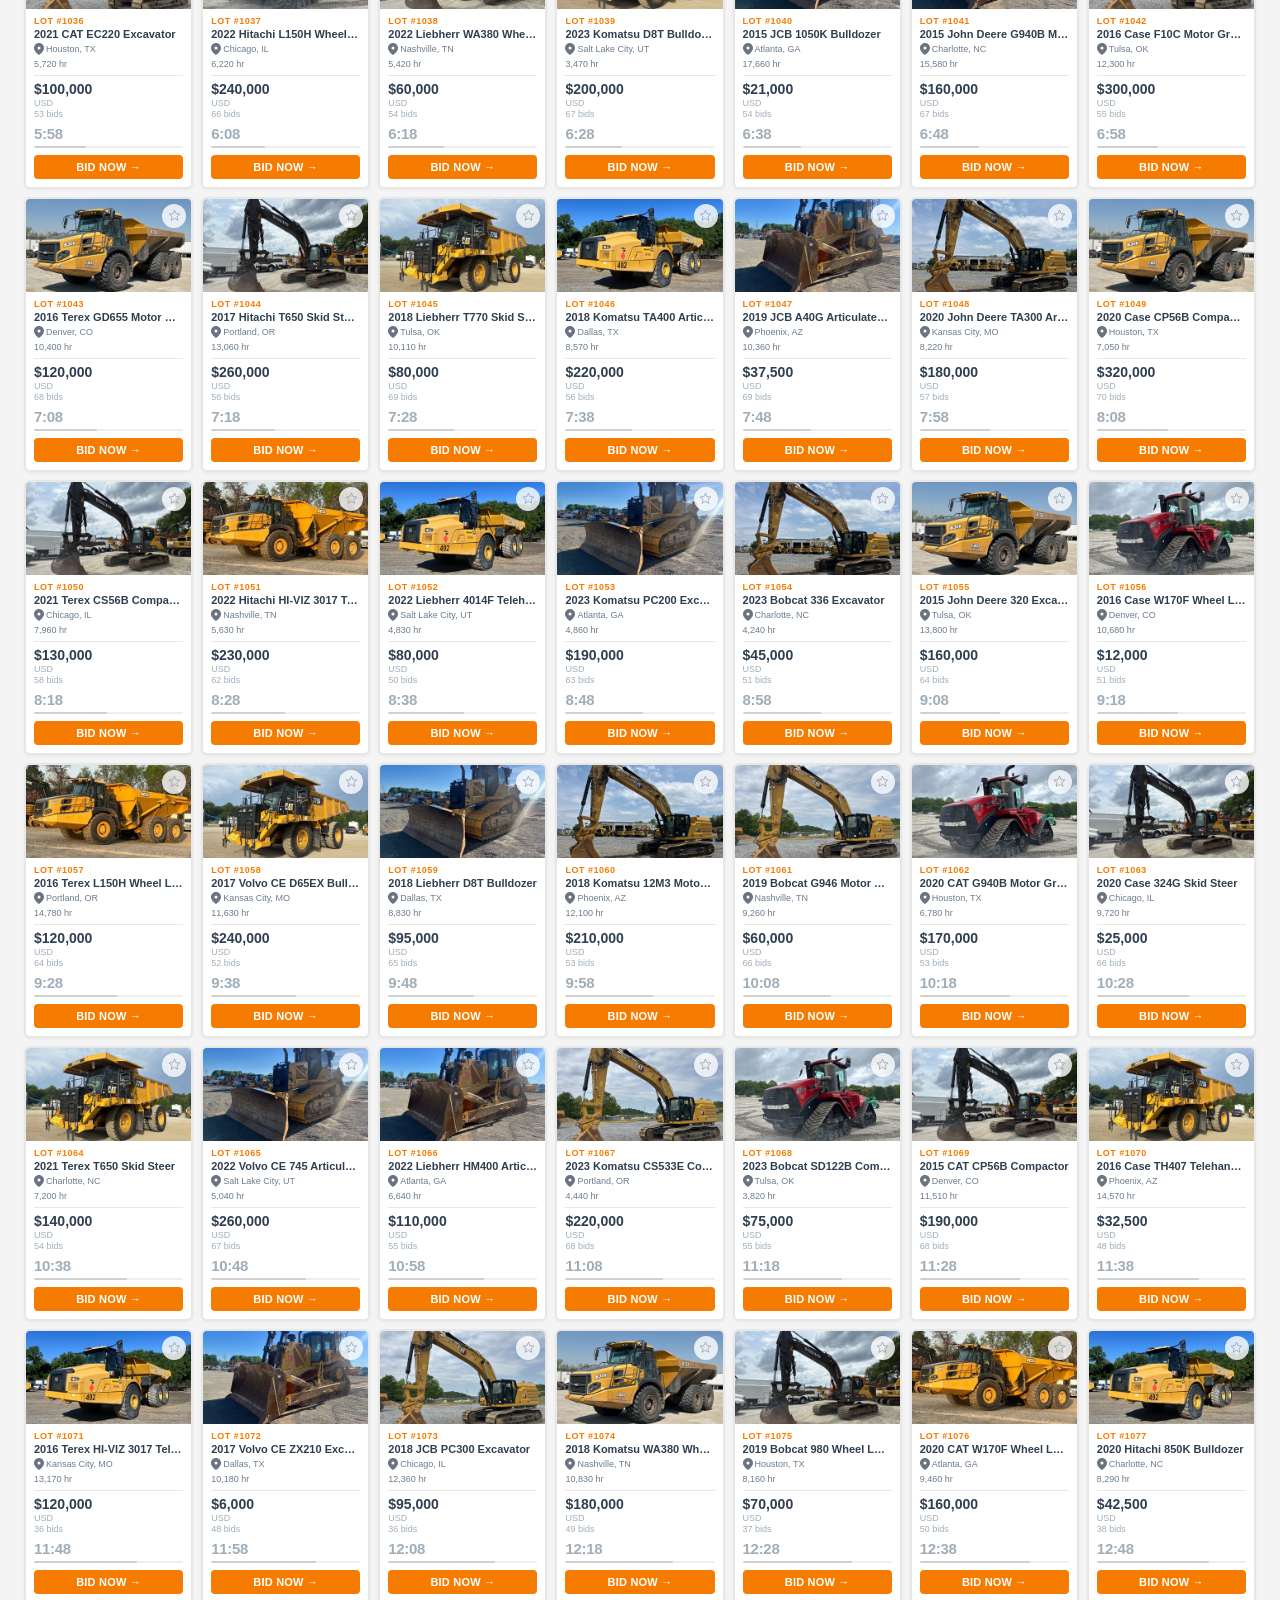
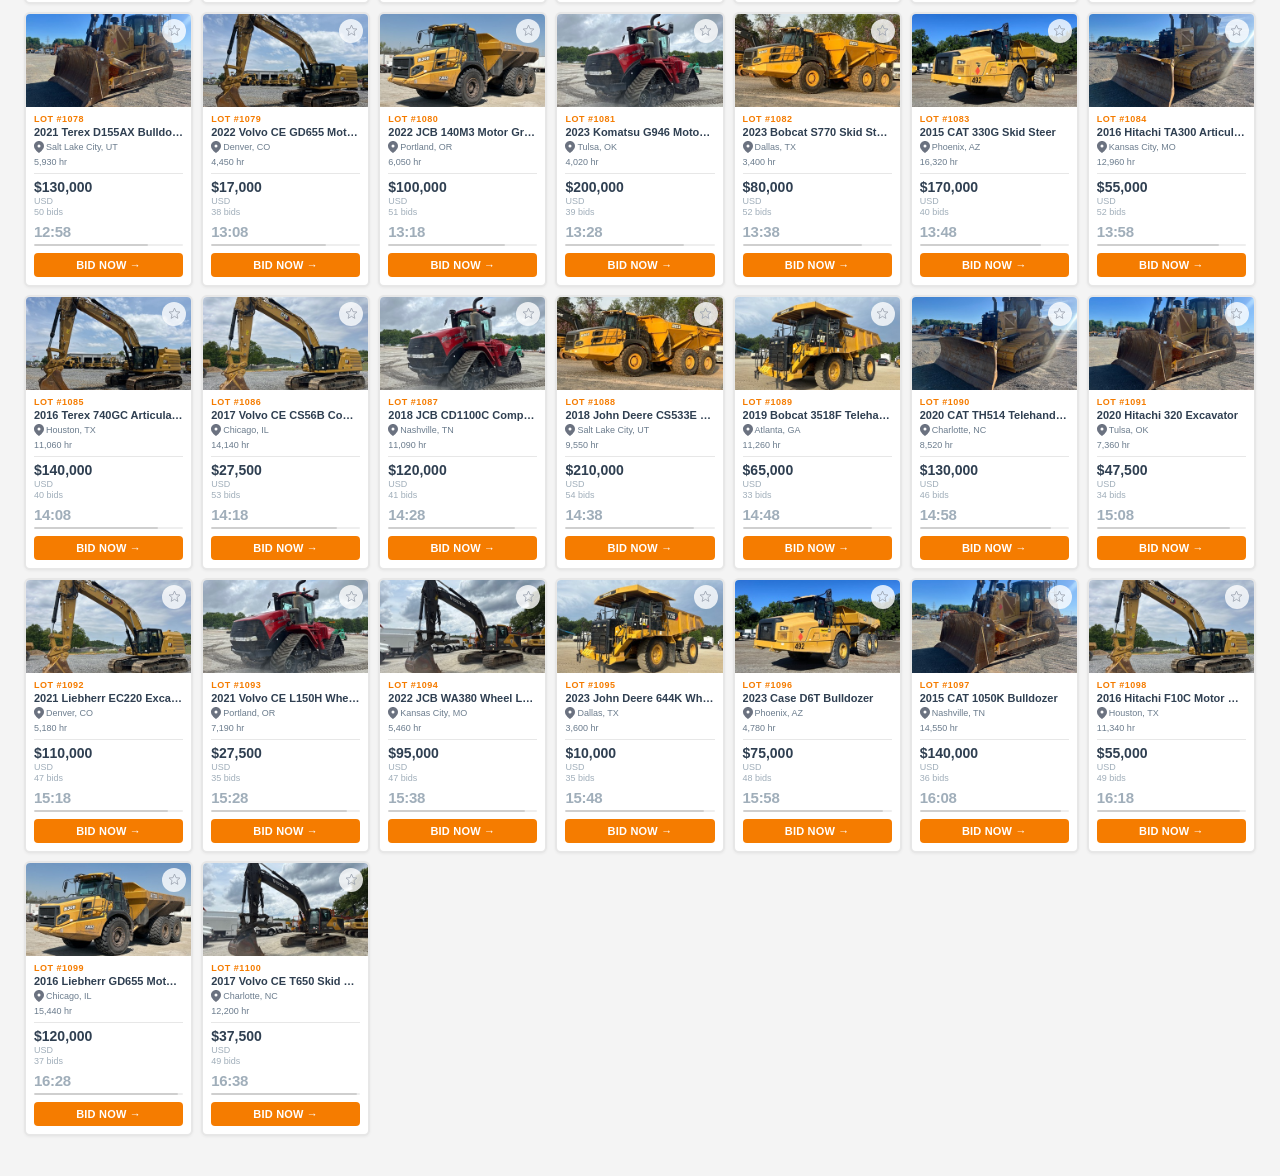
==== commit cb0e2911: "feat: restructure tile info — year in title, hours field, stacked USD/bids layout Co-Authored-By: Cl" ====
--- a/index.html
+++ b/index.html
@@ -361,22 +361,13 @@
     padding: 7px 8px 0;
     flex: 1;
   }
-  .tile-meta {
-    display: flex;
-    justify-content: space-between;
-    align-items: flex-start;
-    margin-bottom: 1px;
-  }
   .tile-lot {
     font-size: 9px;
     font-weight: 700;
     color: var(--orange);
     letter-spacing: 0.5px;
     text-transform: uppercase;
-  }
-  .tile-year {
-    font-size: 9px;
-    color: var(--dim);
+    margin-bottom: 1px;
   }
   .tile-name {
     font-size: 11px;
@@ -394,21 +385,22 @@
     display: flex;
     align-items: center;
     gap: 2px;
+    margin-bottom: 4px;
+  }
+  .tile-hours {
+    font-size: 9px;
+    color: var(--muted);
     margin-bottom: 6px;
   }
-  .tile-bid-row {
-    display: flex;
-    justify-content: space-between;
-    align-items: flex-end;
+  .tile-bid-section {
     border-top: 1px solid var(--card-border);
     padding-top: 5px;
     margin-bottom: 6px;
   }
-  .tile.watchlisted .tile-bid-row { border-top-color: #F9C784; }
-  .bid-current-label { font-size: 9px; color: var(--dim); text-transform: uppercase; letter-spacing: 0.4px; }
-  .bid-current-value { font-size: 13px; font-weight: 700; color: var(--navy); line-height: 1.1; }
-  .bid-count-label { font-size: 9px; color: var(--dim); text-transform: uppercase; letter-spacing: 0.4px; text-align: right; }
-  .bid-count-value { font-size: 12px; font-weight: 600; color: var(--muted); text-align: right; line-height: 1.1; }
+  .tile.watchlisted .tile-bid-section { border-top-color: #F9C784; }
+  .bid-price { font-size: 14px; font-weight: 700; color: var(--navy); line-height: 1.2; }
+  .bid-currency { font-size: 9px; color: var(--dim); margin-bottom: 1px; }
+  .bid-count-val { font-size: 9px; color: var(--dim); }
 
   /* ── TILE FOOTER ── */
   .tile-footer {
@@ -693,6 +685,10 @@
   return '$' + Math.round(n).toLocaleString();
 }
 
+function fmtHr(h) {
+  return h.toLocaleString() + ' hr';
+}
+
 function generateItems() {
   const items = [];
   const now = Date.now();
@@ -715,6 +711,9 @@
     const startIncrement = getBidIncrement(rawBid);
     const startBid = Math.max(startIncrement, Math.floor(rawBid / startIncrement) * startIncrement);
     const bidCount = Math.round(5 + bidProgress * 70 + rng() * 25);
+    // Hours scale with age: ~1000–1600 hrs/year, rounded to nearest 10
+    const hoursPerYear = 1000 + Math.floor(rng() * 600);
+    const hours = Math.round((hoursPerYear * (2026 - year) + Math.floor(rng() * 500)) / 10) * 10;
     const lotNum = 1001 + i;
     const watchlisted = lotNum === 1004 || lotNum === 1011 || lotNum === 1017;
     const thumbnail = watchlisted ? 'thumbnails/5.jpg' : THUMBNAILS[Math.floor(rng() * THUMBNAILS.length)];
@@ -743,6 +742,7 @@
       userBid: false,
       userWinning: false,
       simCap,
+      hours,
     });
   }
 
@@ -820,26 +820,19 @@
       </div>
     </div>
     <div class="tile-body">
-      <div class="tile-meta">
-        <span class="tile-lot">LOT #${item.lotNum}</span>
-        <span class="tile-year">${item.year}</span>
-      </div>
-      <div class="tile-name">${item.make} ${item.model} ${item.type}</div>
+      <div class="tile-lot">LOT #${item.lotNum}</div>
+      <div class="tile-name">${item.year} ${item.make} ${item.model} ${item.type}</div>
       <div class="tile-location">
         <svg width="10" height="12" viewBox="0 0 10 12" fill="none" style="flex-shrink:0">
           <path d="M5 0C2.24 0 0 2.24 0 5c0 3.75 5 7 5 7s5-3.25 5-7c0-2.76-2.24-5-5-5zm0 6.5A1.5 1.5 0 1 1 5 3.5a1.5 1.5 0 0 1 0 3z" fill="#6b7280"/>
         </svg>
         ${item.location}
       </div>
-      <div class="tile-bid-row">
-        <div>
-          <div class="bid-current-label">Current Bid</div>
-          <div class="bid-current-value" id="bid-${item.id}">${fmt$(item.currentBid)}</div>
-        </div>
-        <div>
-          <div class="bid-count-label">Bids</div>
-          <div class="bid-count-value" id="count-${item.id}">${item.bidCount}</div>
-        </div>
+      <div class="tile-hours">${fmtHr(item.hours)}</div>
+      <div class="tile-bid-section">
+        <div class="bid-price" id="bid-${item.id}">${fmt$(item.currentBid)}</div>
+        <div class="bid-currency">USD</div>
+        <div class="bid-count-val" id="count-${item.id}">${item.bidCount} bids</div>
       </div>
     </div>
     <div class="tile-footer">
@@ -925,7 +918,7 @@
   const bidEl = document.getElementById(`bid-${item.id}`);
   if (bidEl) bidEl.textContent = fmt$(item.currentBid);
   const countEl = document.getElementById(`count-${item.id}`);
-  if (countEl) countEl.textContent = item.bidCount;
+  if (countEl) countEl.textContent = item.bidCount + ' bids';
   updateBidStatus(item);
 
   // Flash BID NOW button if watchlisted and closing in < 15 seconds
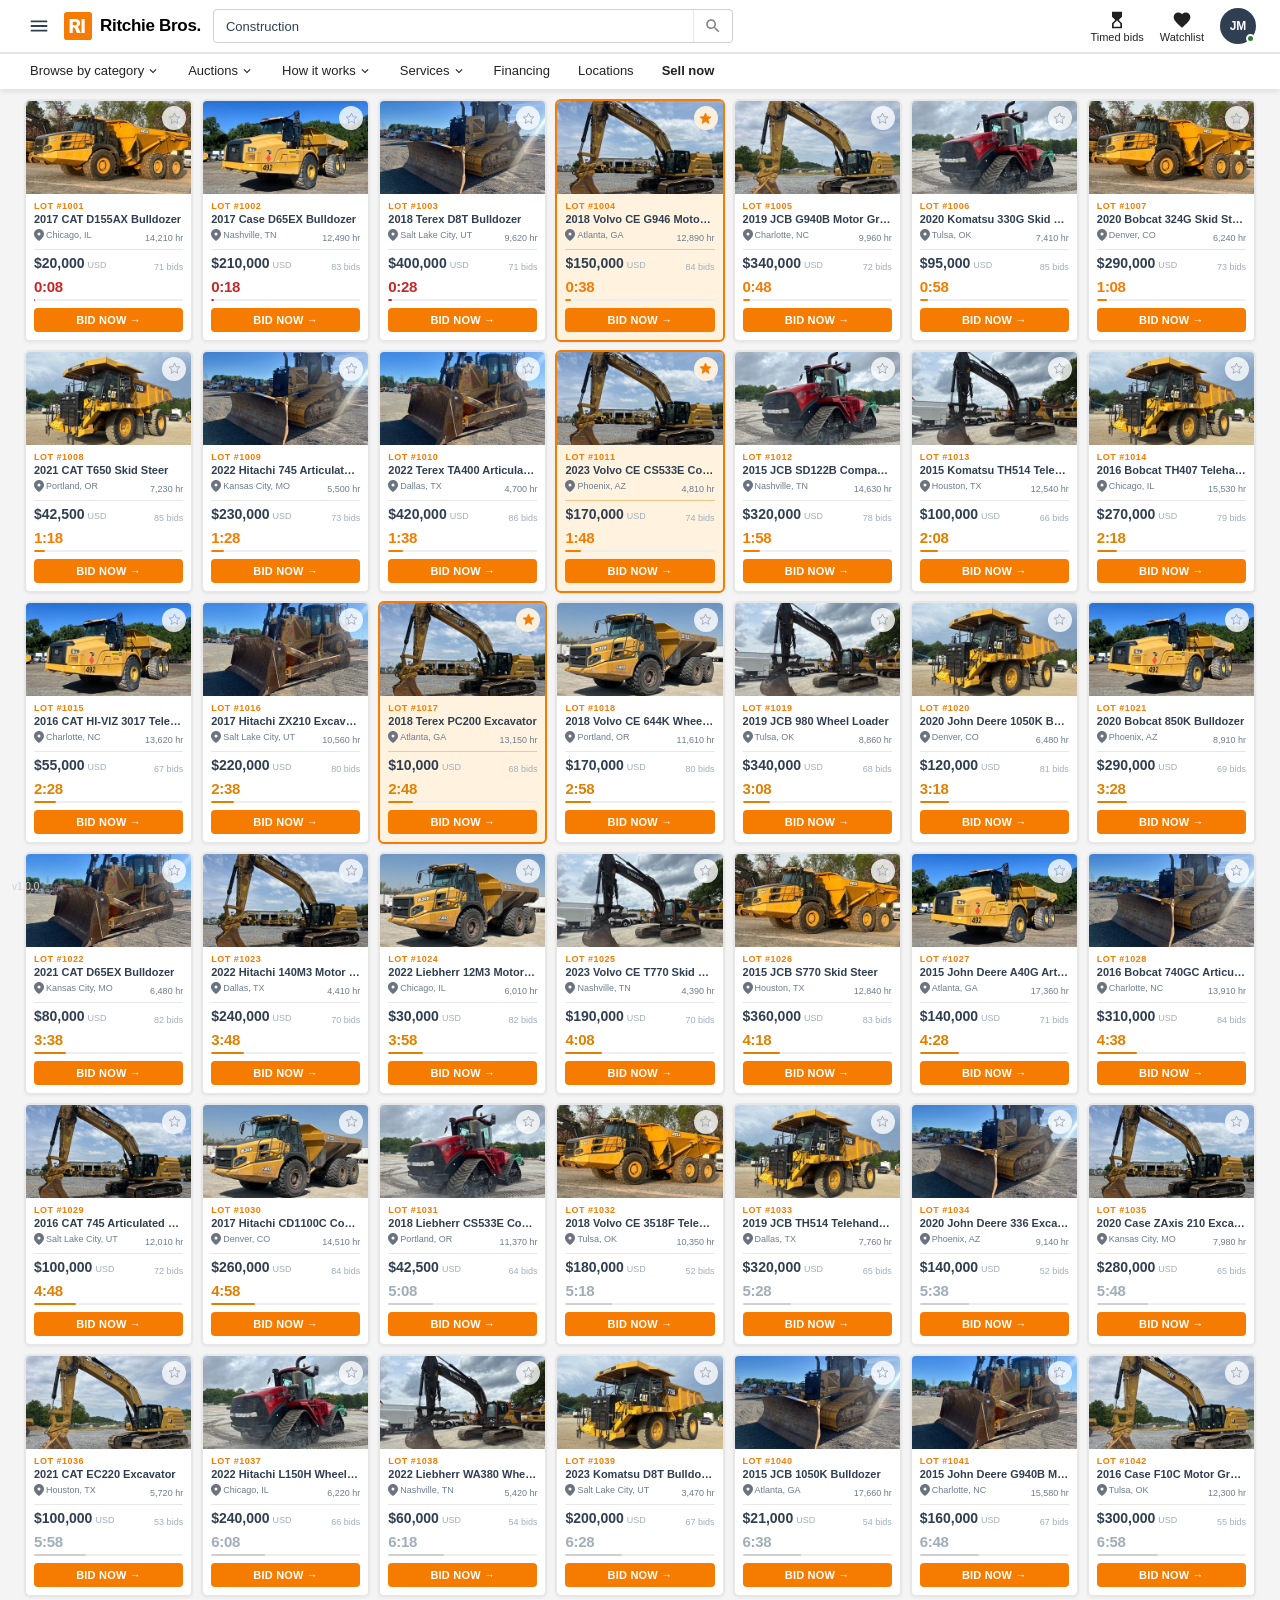
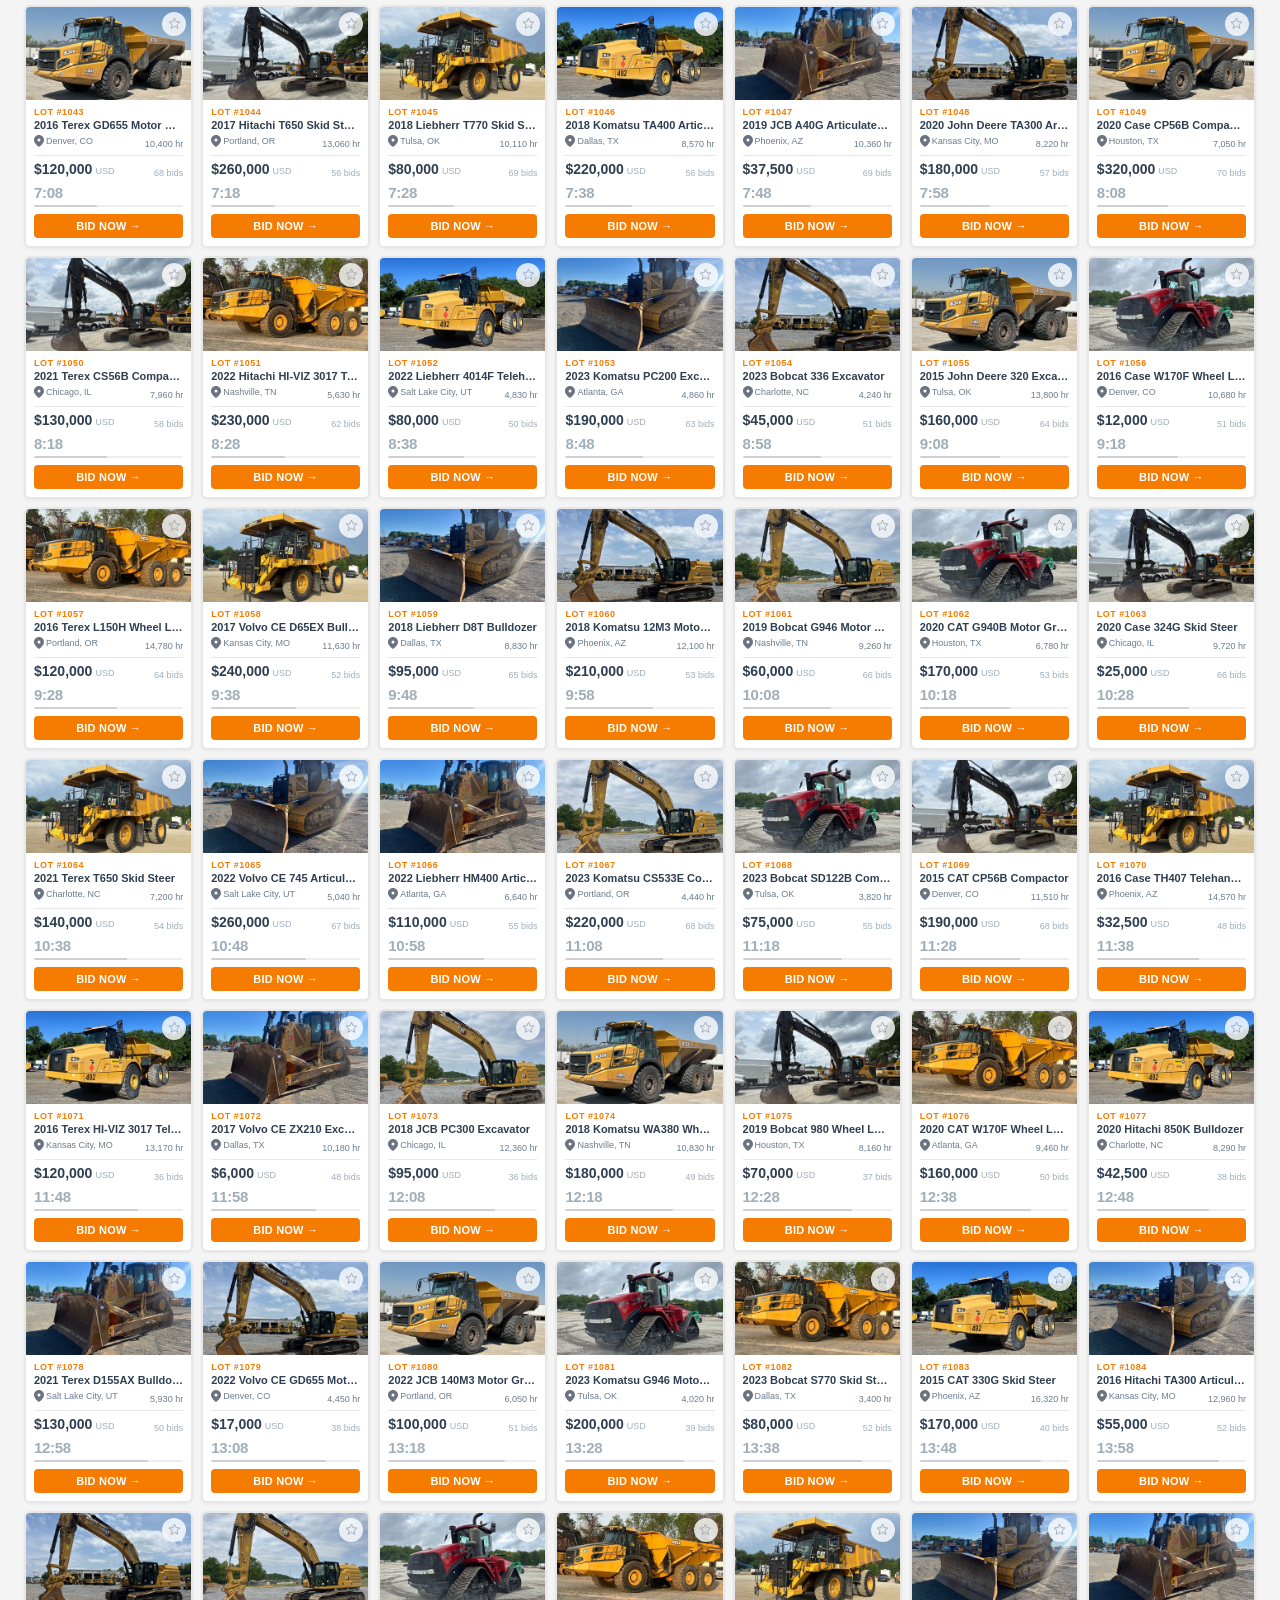
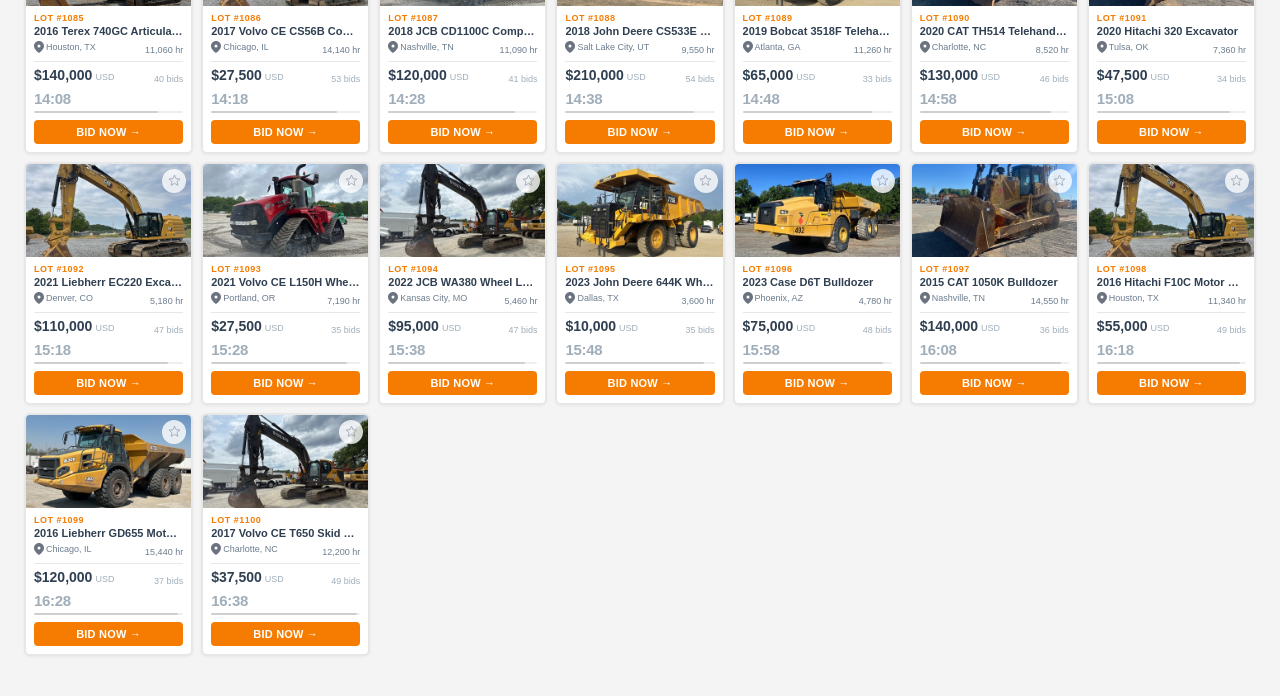
==== commit 2ff4596e: "refactor: extract shared tile.css + tile.js, fix card layout (USD inline, bids right) Co-Authored-By" ====
--- a/index.html
+++ b/index.html
@@ -5,24 +5,11 @@
 <meta name="viewport" content="width=device-width, initial-scale=1.0">
 <title>Heavy Equipment Auction — LIVE</title>
 <meta name="build-version" content="1.0.0">
+<link rel="stylesheet" href="shared/tile.css">
 <style>
   *, *::before, *::after { box-sizing: border-box; margin: 0; padding: 0; }
 
-  :root {
-    --bg: #F4F4F4;
-    --card: #FFFFFF;
-    --card-border: #E7E7E7;
-    --divider: #CFCFCF;
-    --orange: #F57C00;
-    --amber: #E08000;
-    --red: #C62828;
-    --indigo: #5E35B1;
-    --green: #2E7D32;
-    --navy: #2F3F51;
-    --text: #2F3F51;
-    --muted: #6B7C8D;
-    --dim: #A0AEBA;
-  }
+  /* variables, grid, and tile styles live in shared/tile.css */
 
   body {
     background: var(--bg);
@@ -209,267 +196,7 @@
   }
 
 
-  /* ── GRID ── */
-  .grid {
-    display: grid;
-    grid-template-columns: repeat(8, 1fr);
-    gap: 8px;
-  }
-  @media (max-width: 1399px) { .grid { grid-template-columns: repeat(7, 1fr); } }
-  @media (max-width: 1099px) { .grid { grid-template-columns: repeat(5, 1fr); } }
-  @media (max-width: 799px)  { .grid { grid-template-columns: repeat(4, 1fr); } }
-  @media (max-width: 599px)  { .grid { grid-template-columns: repeat(2, 1fr); } }
-  @media (max-width: 399px)  { .grid { grid-template-columns: 1fr; } }
-
-  /* ── TILE ── */
-  .tile {
-    background: var(--card);
-    border: 2px solid var(--card-border);
-    border-radius: 6px;
-    overflow: hidden;
-    display: flex;
-    flex-direction: column;
-    transition: border-color 0.3s, box-shadow 0.3s, opacity 0.6s, transform 0.6s;
-    position: relative;
-    box-shadow: 0 1px 3px rgba(0,0,0,0.05);
-  }
-
-
-  /* watchlisted tile — orange tint bg + stronger border */
-  .tile.watchlisted {
-    background: #FFF3E0;
-    border-color: var(--orange);
-    border-width: 2px;
-  }
-
-  /* extend flash — single keyframe animation, no class swapping needed */
-  @keyframes extendFlash {
-    0%   { filter: grayscale(1) brightness(0.15); }
-    45%  { filter: grayscale(1) brightness(0.15); }
-    100% { filter: grayscale(0) brightness(1); }
-  }
-  .tile.extending {
-    animation: extendFlash 3.5s ease-out forwards;
-  }
-
-  /* sold fade */
-  .tile.selling {
-    opacity: 0;
-    transform: scale(0.95);
-    pointer-events: none;
-  }
-
-  /* ── TILE IMAGE ── */
-  .tile-img {
-    width: 100%;
-    aspect-ratio: 16/9;
-    object-fit: cover;
-    background: #E8E8E8;
-    display: block;
-  }
-  .tile-img-wrap {
-    position: relative;
-    flex-shrink: 0;
-  }
-  .tile-img-fallback {
-    width: 100%;
-    aspect-ratio: 16/9;
-    display: flex;
-    align-items: center;
-    justify-content: center;
-    font-size: 10px;
-    font-weight: 600;
-    color: var(--dim);
-    background: #EEEEEE;
-    letter-spacing: 0.5px;
-    text-transform: uppercase;
-  }
-
-  /* bid status banner */
-  .bid-status-banner {
-    position: absolute;
-    bottom: 0;
-    left: 0;
-    right: 0;
-    padding: 3px 8px;
-    font-size: 10px;
-    font-weight: 800;
-    letter-spacing: 1.2px;
-    text-align: center;
-    text-transform: uppercase;
-    display: none;
-  }
-  .bid-status-banner.winning {
-    display: block;
-    background: rgba(27, 94, 32, 0.88);
-    color: #fff;
-  }
-  .bid-status-banner.outbid {
-    display: block;
-    background: rgba(183, 28, 28, 0.88);
-    color: #fff;
-  }
-
-  /* extended badge */
-  .extended-badge {
-    position: absolute;
-    top: 7px;
-    left: 7px;
-    background: var(--indigo);
-    color: #fff;
-    font-size: 10px;
-    font-weight: 700;
-    letter-spacing: 0.6px;
-    padding: 3px 7px;
-    border-radius: 3px;
-    display: none;
-    align-items: center;
-    gap: 4px;
-    z-index: 2;
-  }
-  .extended-badge.visible { display: flex; }
-
-  /* sold overlay */
-  .sold-overlay {
-    position: absolute;
-    inset: 0;
-    background: rgba(47,63,81,0.88);
-    display: none;
-    flex-direction: column;
-    align-items: center;
-    justify-content: center;
-    z-index: 10;
-    border-radius: 6px;
-  }
-  .sold-overlay.visible { display: flex; }
-  .sold-text {
-    font-size: 34px;
-    font-weight: 900;
-    color: #4CAF50;
-    letter-spacing: 4px;
-    line-height: 1;
-  }
-  .sold-price {
-    font-size: 20px;
-    font-weight: 700;
-    color: #fff;
-    margin-top: 5px;
-  }
-
-  /* ── TILE BODY ── */
-  .tile-body {
-    padding: 7px 8px 0;
-    flex: 1;
-  }
-  .tile-lot {
-    font-size: 9px;
-    font-weight: 700;
-    color: var(--orange);
-    letter-spacing: 0.5px;
-    text-transform: uppercase;
-    margin-bottom: 1px;
-  }
-  .tile-name {
-    font-size: 11px;
-    font-weight: 700;
-    color: var(--navy);
-    line-height: 1.3;
-    margin-bottom: 2px;
-    white-space: nowrap;
-    overflow: hidden;
-    text-overflow: ellipsis;
-  }
-  .tile-location {
-    font-size: 9px;
-    color: var(--muted);
-    display: flex;
-    align-items: center;
-    gap: 2px;
-    margin-bottom: 4px;
-  }
-  .tile-hours {
-    font-size: 9px;
-    color: var(--muted);
-    margin-bottom: 6px;
-  }
-  .tile-bid-section {
-    border-top: 1px solid var(--card-border);
-    padding-top: 5px;
-    margin-bottom: 6px;
-  }
-  .tile.watchlisted .tile-bid-section { border-top-color: #F9C784; }
-  .bid-price { font-size: 14px; font-weight: 700; color: var(--navy); line-height: 1.2; }
-  .bid-currency { font-size: 9px; color: var(--dim); margin-bottom: 1px; }
-  .bid-count-val { font-size: 9px; color: var(--dim); }
-
-  /* ── TILE FOOTER ── */
-  .tile-footer {
-    padding: 0 8px 8px;
-  }
-  .timer-row {
-    display: flex;
-    align-items: center;
-    justify-content: space-between;
-    margin-bottom: 4px;
-  }
-  .timer-display {
-    font-size: 15px;
-    font-weight: 800;
-    font-variant-numeric: tabular-nums;
-    letter-spacing: -0.3px;
-    color: var(--dim);
-    transition: color 0.3s;
-  }
-  .state-warning  .timer-display { color: var(--amber); }
-  .state-urgent   .timer-display { color: var(--orange); }
-  .state-critical .timer-display { color: var(--red); }
-
-  /* progress bar */
-  .progress-wrap {
-    height: 2px;
-    background: #EEEEEE;
-    border-radius: 2px;
-    overflow: hidden;
-    margin-bottom: 7px;
-  }
-  .progress-fill {
-    height: 100%;
-    background: var(--divider);
-    border-radius: 2px;
-    transition: width 1s linear, background 0.3s;
-  }
-  .state-warning  .progress-fill { background: var(--amber); }
-  .state-urgent   .progress-fill { background: var(--orange); }
-  .state-critical .progress-fill { background: var(--red); }
-
-  /* bid button */
-  .bid-btn {
-    width: 100%;
-    padding: 6px 8px;
-    background: var(--orange);
-    color: #fff;
-    font-size: 11px;
-    font-weight: 700;
-    letter-spacing: 0.2px;
-    border: none;
-    border-radius: 4px;
-    cursor: pointer;
-    transition: background 0.15s, transform 0.1s;
-    display: flex;
-    align-items: center;
-    justify-content: center;
-    gap: 4px;
-  }
-  .bid-btn:hover  { background: #E65100; }
-  .bid-btn:active { transform: scale(0.98); }
-  .bid-btn.flash  { background: #388E3C; color: #fff; }
-  @keyframes btnUrgentFlash {
-    0%, 100% { opacity: 1; }
-    50%       { opacity: 0; }
-  }
-  .bid-btn.urgent-flash {
-    animation: btnUrgentFlash 1.4s ease-in-out infinite;
-  }
+  /* grid, tile, bid-btn — see shared/tile.css */
 
   /* ── TOASTS ── */
   .toast-container {
@@ -522,28 +249,6 @@
     display: none;
   }
   .empty-state.visible { display: block; }
-
-  /* ── WATCHLIST STAR ── */
-  .watch-btn {
-    position: absolute;
-    top: 5px;
-    right: 5px;
-    background: rgba(255,255,255,0.80);
-    border: none;
-    border-radius: 50%;
-    width: 24px;
-    height: 24px;
-    display: flex;
-    align-items: center;
-    justify-content: center;
-    cursor: pointer;
-    transition: background 0.15s, transform 0.1s;
-    z-index: 3;
-    padding: 0;
-  }
-  .watch-btn:hover  { background: rgba(255,255,255,0.95); transform: scale(1.1); }
-  .watch-btn:active { transform: scale(0.95); }
-  .watch-btn.active { background: rgba(255,243,224,0.95); }
 
   /* ── PAGE MAX-WIDTH ── */
   .header-toolbar { max-width: 1680px; margin: 0 auto; padding-left: 24px; padding-right: 24px; }
@@ -631,6 +336,7 @@
 <!-- VERSION -->
 <div id="version-badge"></div>
 
+<script src="shared/tile.js"></script>
 <script>
 // ── FEATURE FLAGS ────────────────────────────────────────────────────────────
 // v2: re-sort the grid after an auto-extension (true = reshuffle, false = stay put)
@@ -663,30 +369,12 @@
   'Nashville, TN', 'Kansas City, MO', 'Tulsa, OK', 'Salt Lake City, UT',
 ];
 
-function getBidIncrement(currentBid) {
-  if (currentBid <   1000) return 100;
-  if (currentBid <   5000) return 250;
-  if (currentBid <  10000) return 500;
-  if (currentBid <  25000) return 1000;
-  if (currentBid <  50000) return 2500;
-  if (currentBid < 100000) return 5000;
-  return 10000;
-}
-
 function seededRandom(seed) {
   let s = seed;
   return function() {
     s = (s * 1664525 + 1013904223) & 0xffffffff;
     return (s >>> 0) / 0xffffffff;
   };
-}
-
-function fmt$(n) {
-  return '$' + Math.round(n).toLocaleString();
-}
-
-function fmtHr(h) {
-  return h.toLocaleString() + ' hr';
 }
 
 function generateItems() {
@@ -759,98 +447,6 @@
 
 // ── RENDER ───────────────────────────────────────────────────────────────────
 
-function timerState(secsLeft) {
-  if (secsLeft <= 30)  return 'critical';
-  if (secsLeft <= 120) return 'urgent';
-  if (secsLeft <= 300) return 'warning';
-  return 'normal';
-}
-
-
-function formatTime(secs) {
-  if (secs <= 0) return '0:00';
-  const m = Math.floor(secs / 60);
-  const s = secs % 60;
-  return `${m}:${s.toString().padStart(2, '0')}`;
-}
-
-function progressPct(item) {
-  const remaining = item.closeTime - Date.now();
-  const fullSpan = 17 * 60 * 1000;
-  return Math.max(0, Math.min(100, (remaining / fullSpan) * 100));
-}
-
-function buildTile(item) {
-  const secsLeft = Math.max(0, Math.ceil((item.closeTime - Date.now()) / 1000));
-  const state = timerState(secsLeft);
-  const pct = progressPct(item);
-  const extVisible = Date.now() < item.extendedUntil;
-
-  const el = document.createElement('div');
-  el.className = `tile state-${state}${item.watchlisted ? ' watchlisted' : ''}`;
-  el.id = `tile-${item.id}`;
-  el.dataset.id = item.id;
-
-  el.innerHTML = `
-    <div class="tile-img-wrap">
-      <img class="tile-img" src="${item.thumbnail}"
-           style="background:${item.bgColor}"
-           onerror="this.style.display='none';this.nextElementSibling.style.display='flex'">
-      <div class="tile-img-fallback" style="background:${item.bgColor};display:none">
-        ${item.type}
-      </div>
-      <button class="watch-btn${item.watchlisted ? ' active' : ''}" id="watch-${item.id}"
-              onclick="toggleWatchlist(${item.id})" title="${item.watchlisted ? 'Remove from watchlist' : 'Add to watchlist'}">
-        <svg width="13" height="13" viewBox="0 0 24 24">
-          <path d="M12 17.27L18.18 21l-1.64-7.03L22 9.24l-7.19-.61L12 2 9.19 8.63 2 9.24l5.46 4.73L5.82 21z"
-                fill="${item.watchlisted ? '#F57C00' : 'none'}"
-                stroke="${item.watchlisted ? '#F57C00' : '#9CA3AF'}"
-                stroke-width="1.5"/>
-        </svg>
-      </button>
-      <div class="extended-badge${extVisible ? ' visible' : ''}" id="badge-${item.id}">
-        ⚡ AUTO EXTENDED
-      </div>
-      <div class="bid-status-banner${item.userBid ? (item.userWinning ? ' winning' : ' outbid') : ''}" id="status-${item.id}">
-        ${item.userBid ? (item.userWinning ? 'Winning' : 'Outbid') : ''}
-      </div>
-      <div class="sold-overlay" id="overlay-${item.id}">
-        <div class="sold-text">SOLD</div>
-        <div class="sold-price">${fmt$(item.currentBid)}</div>
-      </div>
-    </div>
-    <div class="tile-body">
-      <div class="tile-lot">LOT #${item.lotNum}</div>
-      <div class="tile-name">${item.year} ${item.make} ${item.model} ${item.type}</div>
-      <div class="tile-location">
-        <svg width="10" height="12" viewBox="0 0 10 12" fill="none" style="flex-shrink:0">
-          <path d="M5 0C2.24 0 0 2.24 0 5c0 3.75 5 7 5 7s5-3.25 5-7c0-2.76-2.24-5-5-5zm0 6.5A1.5 1.5 0 1 1 5 3.5a1.5 1.5 0 0 1 0 3z" fill="#6b7280"/>
-        </svg>
-        ${item.location}
-      </div>
-      <div class="tile-hours">${fmtHr(item.hours)}</div>
-      <div class="tile-bid-section">
-        <div class="bid-price" id="bid-${item.id}">${fmt$(item.currentBid)}</div>
-        <div class="bid-currency">USD</div>
-        <div class="bid-count-val" id="count-${item.id}">${item.bidCount} bids</div>
-      </div>
-    </div>
-    <div class="tile-footer">
-      <div class="timer-row">
-        <div class="timer-display" id="timer-${item.id}">${formatTime(secsLeft)}</div>
-      </div>
-      <div class="progress-wrap">
-        <div class="progress-fill" id="prog-${item.id}" style="width:${pct}%"></div>
-      </div>
-      <button class="bid-btn" id="btn-${item.id}" onclick="placeBid(${item.id})">
-        BID NOW &rarr;
-      </button>
-    </div>
-  `;
-
-  return el;
-}
-
 function renderGrid() {
   const grid = document.getElementById('auction-grid');
   const emptyState = document.getElementById('empty-state');
--- a/shared/tile.css
+++ b/shared/tile.css
@@ -0,0 +1,274 @@
+/* ── SHARED TILE STYLES ──────────────────────────────────────────────────── */
+
+:root {
+  --bg: #F4F4F4;
+  --card: #FFFFFF;
+  --card-border: #E7E7E7;
+  --divider: #CFCFCF;
+  --orange: #F57C00;
+  --amber: #E08000;
+  --red: #C62828;
+  --indigo: #5E35B1;
+  --green: #2E7D32;
+  --navy: #2F3F51;
+  --text: #2F3F51;
+  --muted: #6B7C8D;
+  --dim: #A0AEBA;
+}
+
+/* ── GRID ── */
+.grid {
+  display: grid;
+  grid-template-columns: repeat(8, 1fr);
+  gap: 8px;
+}
+@media (max-width: 1399px) { .grid { grid-template-columns: repeat(7, 1fr); } }
+@media (max-width: 1099px) { .grid { grid-template-columns: repeat(5, 1fr); } }
+@media (max-width:  799px) { .grid { grid-template-columns: repeat(4, 1fr); } }
+@media (max-width:  599px) { .grid { grid-template-columns: repeat(2, 1fr); } }
+@media (max-width:  399px) { .grid { grid-template-columns: 1fr; } }
+
+/* ── TILE ── */
+.tile {
+  background: var(--card);
+  border: 2px solid var(--card-border);
+  border-radius: 6px;
+  overflow: hidden;
+  display: flex;
+  flex-direction: column;
+  transition: border-color 0.3s, box-shadow 0.3s, opacity 0.6s, transform 0.6s;
+  position: relative;
+  box-shadow: 0 1px 3px rgba(0,0,0,0.05);
+}
+.tile.watchlisted {
+  background: #FFF3E0;
+  border-color: var(--orange);
+  border-width: 2px;
+}
+
+@keyframes extendFlash {
+  0%   { filter: grayscale(1) brightness(0.15); }
+  45%  { filter: grayscale(1) brightness(0.15); }
+  100% { filter: grayscale(0) brightness(1); }
+}
+.tile.extending { animation: extendFlash 3.5s ease-out forwards; }
+.tile.selling   { opacity: 0; transform: scale(0.95); pointer-events: none; }
+
+/* ── TILE IMAGE ── */
+.tile-img {
+  width: 100%;
+  aspect-ratio: 16/9;
+  object-fit: cover;
+  background: #E8E8E8;
+  display: block;
+}
+.tile-img-wrap  { position: relative; flex-shrink: 0; }
+.tile-img-fallback {
+  width: 100%;
+  aspect-ratio: 16/9;
+  display: flex;
+  align-items: center;
+  justify-content: center;
+  font-size: 10px;
+  font-weight: 600;
+  color: var(--dim);
+  background: #EEEEEE;
+  letter-spacing: 0.5px;
+  text-transform: uppercase;
+}
+
+/* bid status banner */
+.bid-status-banner {
+  position: absolute;
+  bottom: 0; left: 0; right: 0;
+  padding: 3px 8px;
+  font-size: 10px;
+  font-weight: 800;
+  letter-spacing: 1.2px;
+  text-align: center;
+  text-transform: uppercase;
+  display: none;
+}
+.bid-status-banner.winning { display: block; background: rgba(27,94,32,0.88);   color: #fff; }
+.bid-status-banner.outbid  { display: block; background: rgba(183,28,28,0.88);  color: #fff; }
+
+/* extended badge */
+.extended-badge {
+  position: absolute;
+  top: 7px; left: 7px;
+  background: var(--indigo);
+  color: #fff;
+  font-size: 10px;
+  font-weight: 700;
+  letter-spacing: 0.6px;
+  padding: 3px 7px;
+  border-radius: 3px;
+  display: none;
+  align-items: center;
+  gap: 4px;
+  z-index: 2;
+}
+.extended-badge.visible { display: flex; }
+
+/* sold overlay */
+.sold-overlay {
+  position: absolute;
+  inset: 0;
+  background: rgba(47,63,81,0.88);
+  display: none;
+  flex-direction: column;
+  align-items: center;
+  justify-content: center;
+  z-index: 10;
+  border-radius: 6px;
+}
+.sold-overlay.visible { display: flex; }
+.sold-text  { font-size: 34px; font-weight: 900; color: #4CAF50; letter-spacing: 4px; line-height: 1; }
+.sold-price { font-size: 20px; font-weight: 700; color: #fff; margin-top: 5px; }
+
+/* watchlist star */
+.watch-btn {
+  position: absolute;
+  top: 5px; right: 5px;
+  background: rgba(255,255,255,0.80);
+  border: none;
+  border-radius: 50%;
+  width: 24px; height: 24px;
+  display: flex;
+  align-items: center;
+  justify-content: center;
+  cursor: pointer;
+  transition: background 0.15s, transform 0.1s;
+  z-index: 3;
+  padding: 0;
+}
+.watch-btn:hover  { background: rgba(255,255,255,0.95); transform: scale(1.1); }
+.watch-btn:active { transform: scale(0.95); }
+.watch-btn.active { background: rgba(255,243,224,0.95); }
+
+/* ── TILE BODY ── */
+.tile-body { padding: 7px 8px 0; flex: 1; }
+.tile-lot {
+  font-size: 9px;
+  font-weight: 700;
+  color: var(--orange);
+  letter-spacing: 0.5px;
+  text-transform: uppercase;
+  margin-bottom: 1px;
+}
+.tile-name {
+  font-size: 11px;
+  font-weight: 700;
+  color: var(--navy);
+  line-height: 1.3;
+  margin-bottom: 3px;
+  white-space: nowrap;
+  overflow: hidden;
+  text-overflow: ellipsis;
+}
+/* location + hours on same row */
+.tile-info-row {
+  display: flex;
+  justify-content: space-between;
+  align-items: baseline;
+  gap: 4px;
+  margin-bottom: 6px;
+}
+.tile-location {
+  font-size: 9px;
+  color: var(--muted);
+  display: flex;
+  align-items: center;
+  gap: 2px;
+  flex: 1;
+  min-width: 0;
+  white-space: nowrap;
+  overflow: hidden;
+  text-overflow: ellipsis;
+}
+.tile-hours {
+  font-size: 9px;
+  color: var(--muted);
+  white-space: nowrap;
+  flex-shrink: 0;
+}
+
+/* bid section: price+USD inline left, bids count right */
+.tile-bid-section {
+  display: flex;
+  justify-content: space-between;
+  align-items: flex-end;
+  border-top: 1px solid var(--card-border);
+  padding-top: 5px;
+  margin-bottom: 6px;
+}
+.tile.watchlisted .tile-bid-section { border-top-color: #F9C784; }
+.bid-price-wrap {
+  display: flex;
+  align-items: baseline;
+  gap: 3px;
+}
+.bid-price    { font-size: 14px; font-weight: 700; color: var(--navy); line-height: 1.2; }
+.bid-currency { font-size: 9px;  color: var(--dim); }
+.bid-count-val{ font-size: 9px;  color: var(--dim); text-align: right; }
+
+/* ── TILE FOOTER ── */
+.tile-footer { padding: 0 8px 8px; }
+.timer-row {
+  display: flex;
+  align-items: center;
+  justify-content: space-between;
+  margin-bottom: 4px;
+}
+.timer-display {
+  font-size: 15px;
+  font-weight: 800;
+  font-variant-numeric: tabular-nums;
+  letter-spacing: -0.3px;
+  color: var(--dim);
+  transition: color 0.3s;
+}
+.state-warning  .timer-display { color: var(--amber); }
+.state-urgent   .timer-display { color: var(--orange); }
+.state-critical .timer-display { color: var(--red); }
+
+.progress-wrap {
+  height: 2px;
+  background: #EEEEEE;
+  border-radius: 2px;
+  overflow: hidden;
+  margin-bottom: 7px;
+}
+.progress-fill {
+  height: 100%;
+  background: var(--divider);
+  border-radius: 2px;
+  transition: width 1s linear, background 0.3s;
+}
+.state-warning  .progress-fill { background: var(--amber); }
+.state-urgent   .progress-fill { background: var(--orange); }
+.state-critical .progress-fill { background: var(--red); }
+
+/* bid button */
+.bid-btn {
+  width: 100%;
+  padding: 6px 8px;
+  background: var(--orange);
+  color: #fff;
+  font-size: 11px;
+  font-weight: 700;
+  letter-spacing: 0.2px;
+  border: none;
+  border-radius: 4px;
+  cursor: pointer;
+  transition: background 0.15s, transform 0.1s;
+  display: flex;
+  align-items: center;
+  justify-content: center;
+  gap: 4px;
+}
+.bid-btn:hover  { background: #E65100; }
+.bid-btn:active { transform: scale(0.98); }
+.bid-btn.flash  { background: #388E3C; color: #fff; }
+@keyframes btnUrgentFlash { 0%, 100% { opacity: 1; } 50% { opacity: 0; } }
+.bid-btn.urgent-flash { animation: btnUrgentFlash 1.4s ease-in-out infinite; }
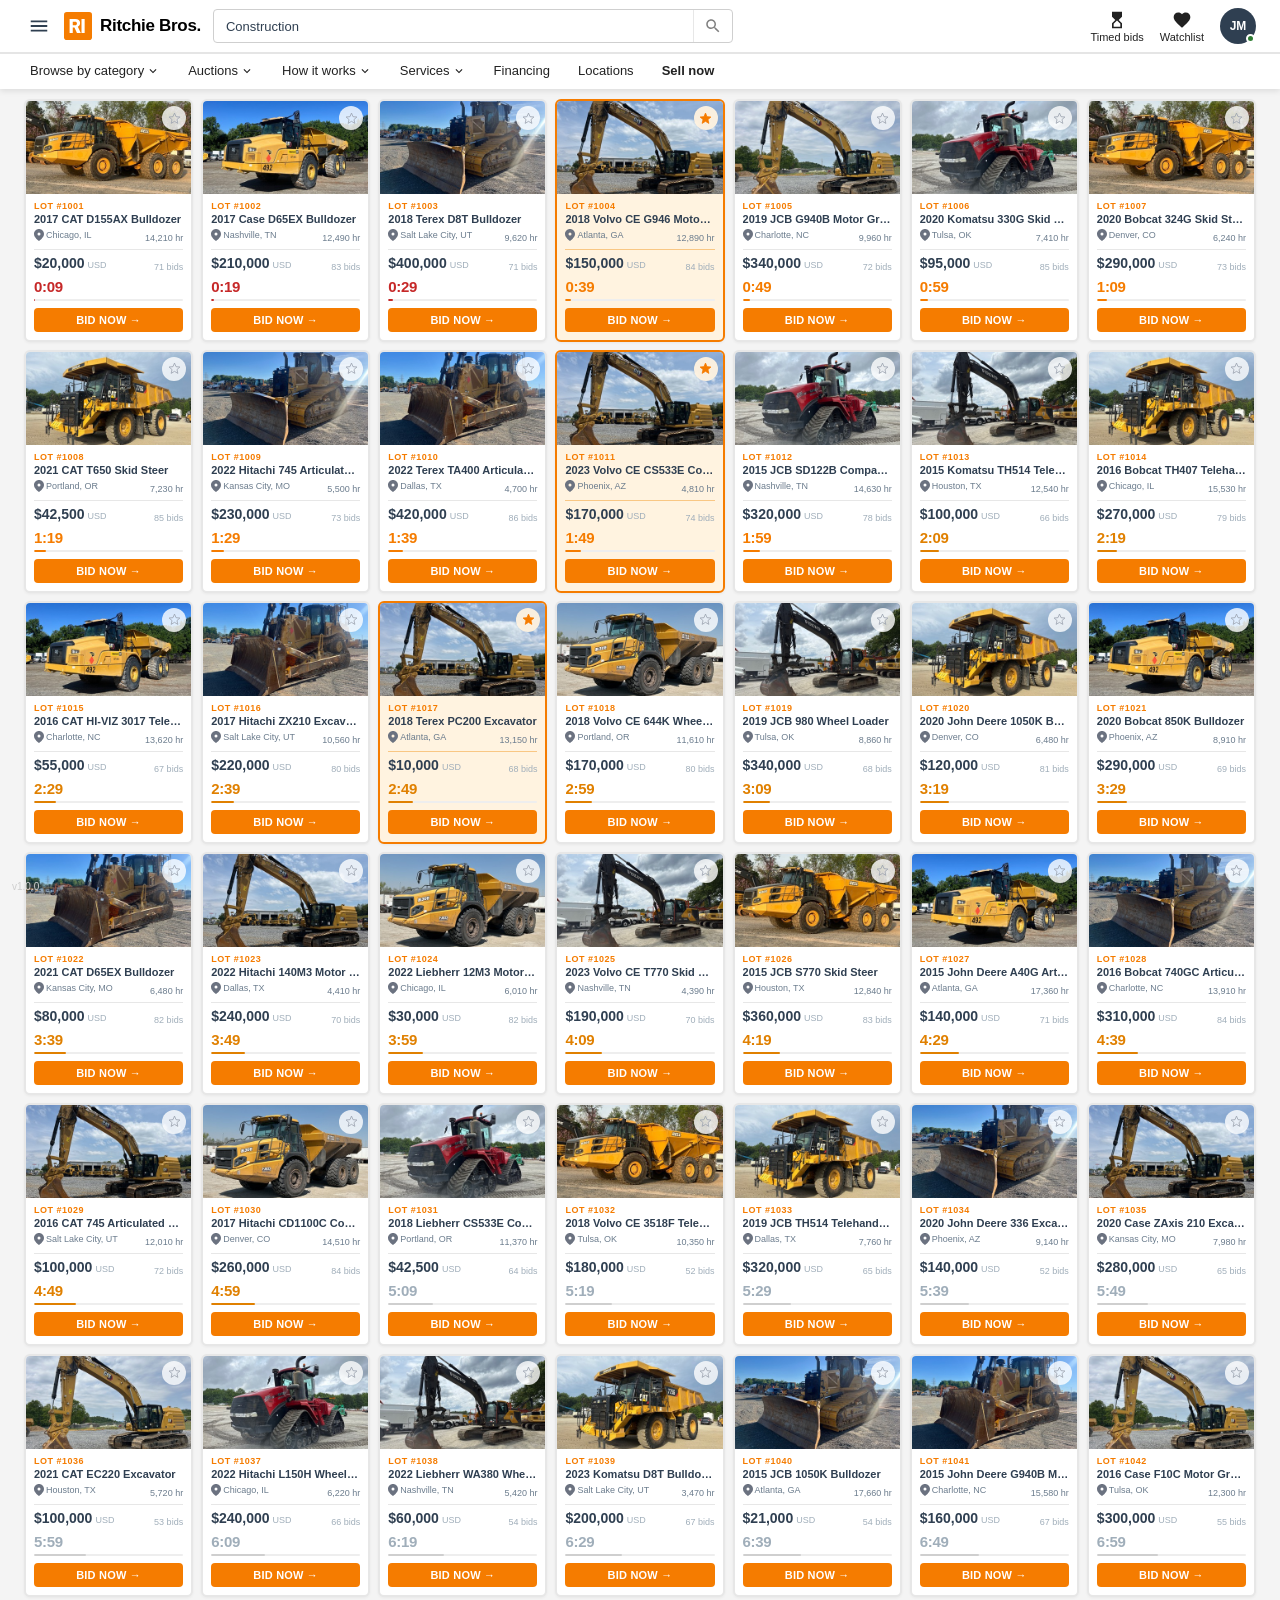
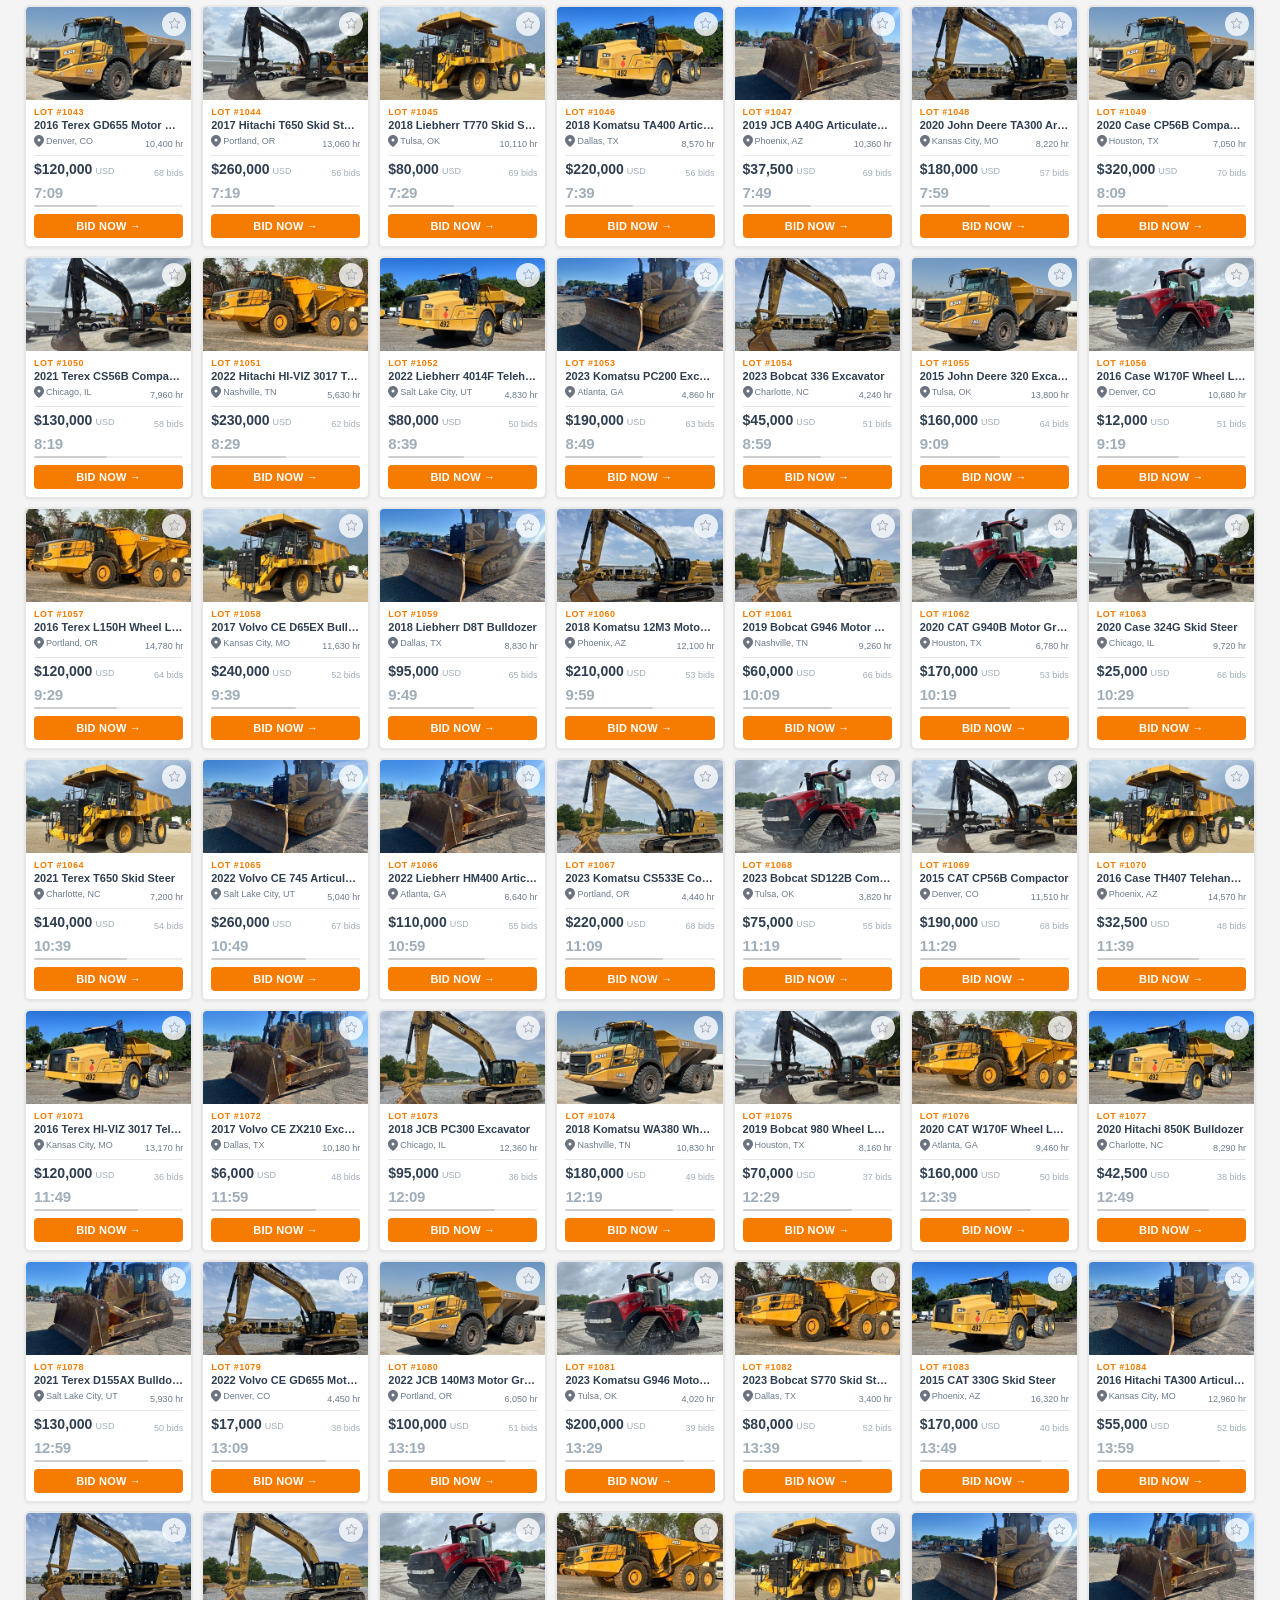
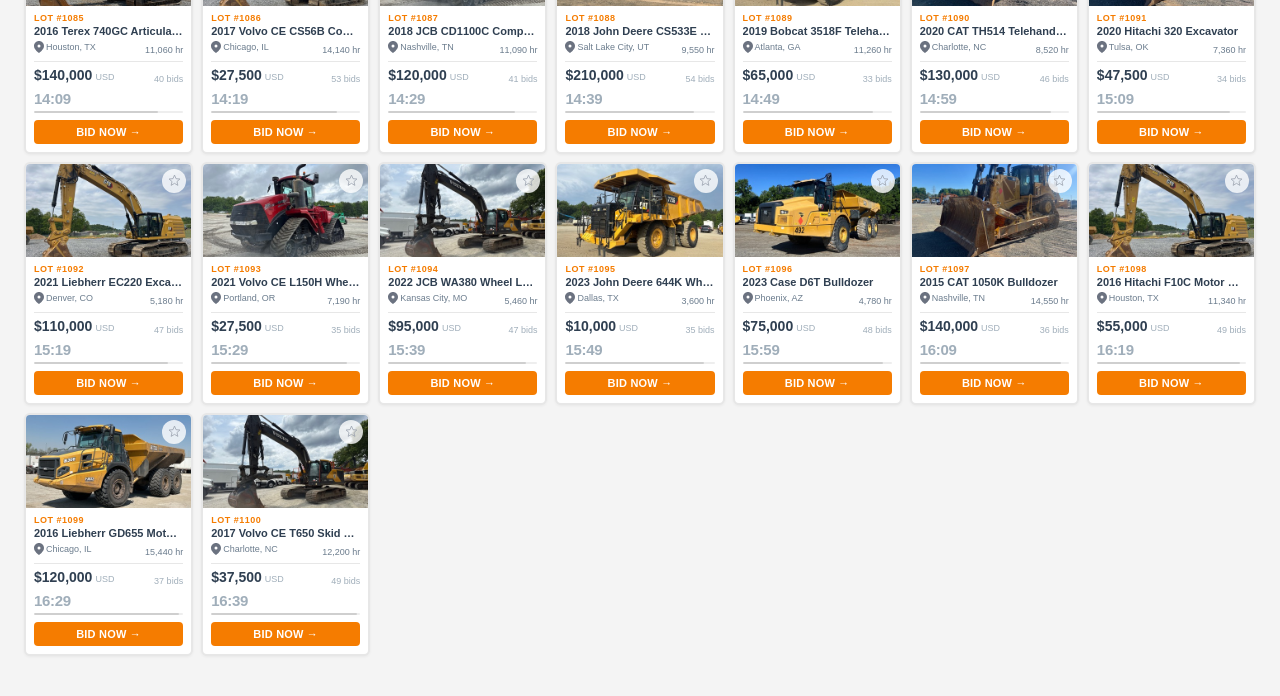
==== commit a7424edb: "feat: show greyed-out SOLD button at 0:00 across all versions When timer hits 0:00: button text chan" ====
--- a/index.html
+++ b/index.html
@@ -5,7 +5,7 @@
 <meta name="viewport" content="width=device-width, initial-scale=1.0">
 <title>Heavy Equipment Auction — LIVE</title>
 <meta name="build-version" content="1.0.0">
-<link rel="stylesheet" href="shared/tile.css">
+<link rel="stylesheet" href="shared/tile.css?v=6">
 <style>
   *, *::before, *::after { box-sizing: border-box; margin: 0; padding: 0; }
 
@@ -336,7 +336,7 @@
 <!-- VERSION -->
 <div id="version-badge"></div>
 
-<script src="shared/tile.js"></script>
+<script src="shared/tile.js?v=3"></script>
 <script>
 // ── FEATURE FLAGS ────────────────────────────────────────────────────────────
 // v2: re-sort the grid after an auto-extension (true = reshuffle, false = stay put)
@@ -517,10 +517,16 @@
   if (countEl) countEl.textContent = item.bidCount + ' bids';
   updateBidStatus(item);
 
-  // Flash BID NOW button if watchlisted and closing in < 15 seconds
   const btnEl = document.getElementById(`btn-${item.id}`);
-  if (btnEl && !btnEl.classList.contains('flash')) {
-    btnEl.classList.toggle('urgent-flash', item.watchlisted && secsLeft < 30);
+  if (btnEl) {
+    if (secsLeft <= 0) {
+      btnEl.classList.remove('urgent-flash', 'flash');
+      btnEl.classList.add('sold');
+      btnEl.disabled = true;
+      btnEl.textContent = 'SOLD';
+    } else if (!btnEl.classList.contains('flash')) {
+      btnEl.classList.toggle('urgent-flash', item.watchlisted && secsLeft < 30);
+    }
   }
 }
 
@@ -622,21 +628,20 @@
     extended = true;
   }
 
-  // Flash button
-  const btn = document.getElementById(`btn-${item.id}`);
-  if (btn) {
-    btn.classList.add('flash');
-    btn.textContent = 'BID PLACED!';
-    setTimeout(() => {
-      btn.classList.remove('flash');
-      btn.innerHTML = 'BID NOW &rarr;';
-    }, 1500);
+  // Black overlay with BID PLACED text
+  // Strip the extend flash so it doesn't darken the overlay via CSS filter
+  const bidTile = document.getElementById(`tile-${item.id}`);
+  if (bidTile) bidTile.classList.remove('extending');
+  const bidOverlay = document.getElementById(`bid-overlay-${item.id}`);
+  if (bidOverlay) {
+    bidOverlay.classList.add('visible');
+    setTimeout(() => bidOverlay.classList.remove('visible'), 4000);
   }
 
   updateTile(item);
 
   if (extended) {
-    if (V2_RESHUFFLE) renderGrid();
+    if (V2_RESHUFFLE) setTimeout(() => renderGrid(), 1000);
     showToast(`LOT #${item.lotNum} — Bid placed! Auto extended +1:00`, 'purple');
   } else {
     showToast(`LOT #${item.lotNum} — Bid placed! ${fmt$(item.currentBid)}`, 'orange');
--- a/shared/tile.css
+++ b/shared/tile.css
@@ -106,7 +106,7 @@
   display: none;
   align-items: center;
   gap: 4px;
-  z-index: 2;
+  z-index: 13;
 }
 .extended-badge.visible { display: flex; }
 
@@ -125,6 +125,37 @@
 .sold-overlay.visible { display: flex; }
 .sold-text  { font-size: 34px; font-weight: 900; color: #4CAF50; letter-spacing: 4px; line-height: 1; }
 .sold-price { font-size: 20px; font-weight: 700; color: #fff; margin-top: 5px; }
+
+/* bid placed overlay — sits on .tile directly so it covers the whole card */
+@keyframes bidPlacedFade {
+  0%,  80% { opacity: 1; }
+  100%      { opacity: 0; }
+}
+.bid-placed-overlay {
+  position: absolute;
+  inset: 0;
+  background: rgba(0,0,0,0.92);
+  display: none;
+  flex-direction: column;
+  align-items: center;
+  justify-content: center;
+  z-index: 12;
+  border-radius: 6px;
+  pointer-events: none;
+}
+.bid-placed-overlay.visible {
+  display: flex;
+  animation: bidPlacedFade 4s ease-in forwards;
+}
+.bid-placed-text {
+  font-size: 28px;
+  font-weight: 900;
+  color: #4CAF50;
+  letter-spacing: 3px;
+  line-height: 1;
+  text-align: center;
+  width: 100%;
+}
 
 /* watchlist star */
 .watch-btn {
@@ -270,5 +301,12 @@
 .bid-btn:hover  { background: #E65100; }
 .bid-btn:active { transform: scale(0.98); }
 .bid-btn.flash  { background: #388E3C; color: #fff; }
-@keyframes btnUrgentFlash { 0%, 100% { opacity: 1; } 50% { opacity: 0; } }
+@keyframes btnUrgentFlash { 0%, 100% { opacity: 1; } 50% { opacity: 0.1; } }
 .bid-btn.urgent-flash { animation: btnUrgentFlash 1.4s ease-in-out infinite; }
+.bid-btn.sold, .bid-btn:disabled {
+  background: #E0E0E0;
+  color: #9E9E9E;
+  cursor: default;
+  animation: none;
+  transform: none;
+}
